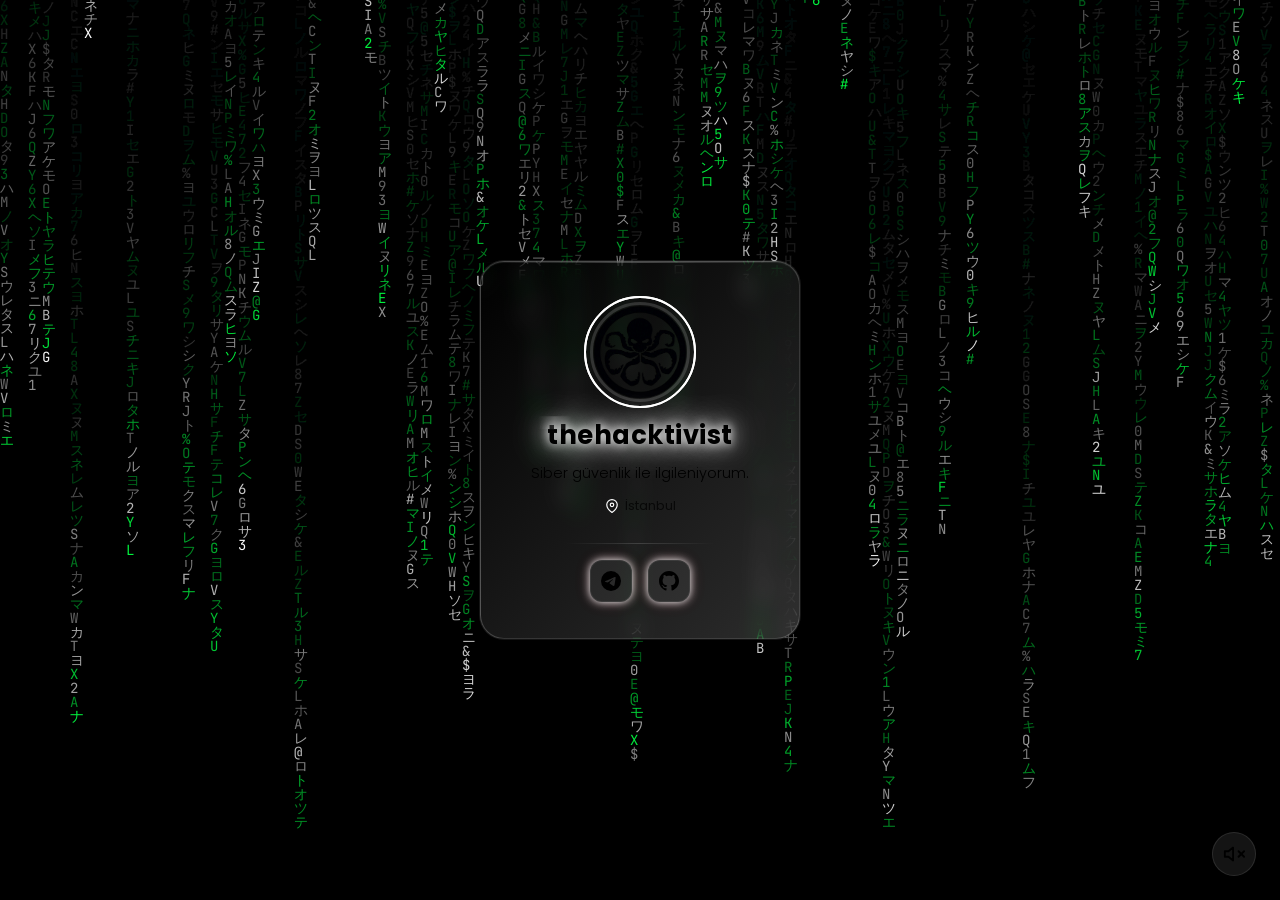
==== index.html @ 3b87faf5 "Add files via upload" ====
<!DOCTYPE html>
<html lang="tr">
<head>
    <meta charset="UTF-8">
    <meta name="viewport" content="width=device-width, initial-scale=1.0">
    <meta name="description" content="Kişisel Profil Sayfası">
    <meta name="theme-color" content="#0f0f0f">
    <title>Profil</title>

    <!-- Favicon -->
    <link rel="icon" href="assets/images/default-avatar.png" type="image/png">

    <!-- Google Fonts -->
    <link rel="preconnect" href="https://fonts.googleapis.com">
    <link rel="preconnect" href="https://fonts.gstatic.com" crossorigin>
    <link href="https://fonts.googleapis.com/css2?family=Poppins:wght@300;400;500;600;700;800&family=JetBrains+Mono:wght@400;500;700&display=swap" rel="stylesheet">

    <!-- CSS Dosyaları -->
    <link rel="stylesheet" href="css/main.css">
    <link rel="stylesheet" href="css/youtube-bg.css">
    <link rel="stylesheet" href="css/glassmorphism.css">
    <link rel="stylesheet" href="css/animations.css">
    <link rel="stylesheet" href="css/effects.css">
    <link rel="stylesheet" href="css/responsive.css">
</head>
<body>

<!-- ============================================= -->
<!--        KATMAN 1: YouTube Arka Plan Video       -->
<!-- ============================================= -->
<div id="youtube-bg" class="youtube-background">
    <div id="youtube-overlay" class="youtube-overlay"></div>
    <iframe
        id="youtube-player"
        class="youtube-iframe"
        src=""
        title="Background Video"
        frameborder="0"
        allow="accelerometer; autoplay; clipboard-write; encrypted-media; gyroscope; picture-in-picture"
        allowfullscreen
        loading="lazy"
    ></iframe>
</div>


    <!-- ============================================= -->
    <!--     KATMAN 2: Overlay Efektleri (Kar/Matrix)   -->
    <!-- ============================================= -->
    <canvas id="effects-canvas" class="effects-overlay"></canvas>


    <!-- ============================================= -->
    <!--       KATMAN 3: Ana Profil İçerik Alanı        -->
    <!-- ============================================= -->
    <main class="profile-wrapper">
        <div id="profile-card" class="profile-card glass">

            <!-- ===== Profil Fotoğrafı ===== -->
            <div class="avatar-container" id="avatar-container">
                <div class="avatar-ring" id="avatar-ring"></div>
                <div class="avatar-glow" id="avatar-glow"></div>
                <img
                    id="avatar"
                    class="avatar"
                    src="assets/images/default-avatar.png"
                    alt="Profil Fotoğrafı"
                    draggable="false"
                >
            </div>

            <!-- ===== Kullanıcı Adı ===== -->
            <div class="username-wrapper" id="username-wrapper">
                <h1 id="username" class="username">Yükleniyor...</h1>
            </div>

            <!-- ===== Biyografi / Açıklama ===== -->
            <p id="description" class="description"></p>

            <!-- ===== Konum ===== -->
            <div id="location-container" class="location-container hidden">
                <svg class="location-icon" xmlns="http://www.w3.org/2000/svg" width="14" height="14" viewBox="0 0 24 24" fill="none" stroke="currentColor" stroke-width="2" stroke-linecap="round" stroke-linejoin="round">
                    <path d="M21 10c0 7-9 13-9 13s-9-6-9-13a9 9 0 0 1 18 0z"/>
                    <circle cx="12" cy="10" r="3"/>
                </svg>
                <span id="location-text" class="location-text"></span>
            </div>

            <!-- ===== Ayırıcı Çizgi ===== -->
            <div class="divider" id="divider"></div>

            <!-- ===== Sosyal Medya İkonları ===== -->
            <div id="socials-container" class="socials-container">
                <!-- JS tarafından config.json'dan dinamik olarak doldurulacak -->

                <!--
                    Örnek yapı (renderer.js bu şekilde oluşturacak):

                    <a href="https://t.me/..." target="_blank" rel="noopener noreferrer"
                       class="social-link" aria-label="Telegram" data-platform="telegram">
                        <img src="assets/icons/telegram.svg" alt="Telegram" class="social-icon">
                    </a>
                -->
            </div>

        </div>
    </main>


    <!-- ============================================= -->
    <!--          KATMAN 4: Ses Kontrol Butonu           -->
    <!-- ============================================= -->
    <button id="sound-toggle" class="sound-toggle hidden" aria-label="Sesi Aç/Kapat">
        <!-- Ses Kapalı İkonu (varsayılan) -->
        <svg id="icon-muted" class="sound-icon" xmlns="http://www.w3.org/2000/svg" width="22" height="22" viewBox="0 0 24 24" fill="none" stroke="currentColor" stroke-width="2" stroke-linecap="round" stroke-linejoin="round">
            <polygon points="11 5 6 9 2 9 2 15 6 15 11 19 11 5"/>
            <line x1="23" y1="9" x2="17" y2="15"/>
            <line x1="17" y1="9" x2="23" y2="15"/>
        </svg>
        <!-- Ses Açık İkonu -->
        <svg id="icon-unmuted" class="sound-icon hidden" xmlns="http://www.w3.org/2000/svg" width="22" height="22" viewBox="0 0 24 24" fill="none" stroke="currentColor" stroke-width="2" stroke-linecap="round" stroke-linejoin="round">
            <polygon points="11 5 6 9 2 9 2 15 6 15 11 19 11 5"/>
            <path d="M19.07 4.93a10 10 0 0 1 0 14.14"/>
            <path d="M15.54 8.46a5 5 0 0 1 0 7.07"/>
        </svg>
    </button>


    <!-- ============================================= -->
    <!--          KATMAN 5: Yükleme Ekranı              -->
    <!-- ============================================= -->
    <div id="loader" class="loader-overlay">
        <div class="loader-spinner">
            <div class="spinner-ring"></div>
            <div class="spinner-ring"></div>
            <div class="spinner-ring"></div>
        </div>
    </div>


    <!-- ============================================= -->
    <!--               JavaScript Dosyaları             -->
    <!-- ============================================= -->
    <script src="js/config-loader.js"></script>
    <script src="js/youtube-bg.js"></script>
    <script src="js/effects.js"></script>
    <script src="js/glow.js"></script>
    <script src="js/renderer.js"></script>
    <script src="js/app.js"></script>

</body>
</html>
---- css/main.css ----
/* ============================================= */
/*            RESET & GENEL STILLER              */
/* ============================================= */

*,
*::before,
*::after {
    margin: 0;
    padding: 0;
    box-sizing: border-box;
}

html {
    scroll-behavior: smooth;
    -webkit-text-size-adjust: 100%;
    -webkit-font-smoothing: antialiased;
    -moz-osx-font-smoothing: grayscale;
}

body {
    font-family: 'Poppins', -apple-system, BlinkMacSystemFont, 'Segoe UI', Roboto, sans-serif;
    background-color: var(--bg-color, #0f0f0f);
    color: var(--text-color, #ffffff);
    min-height: 100vh;
    overflow: hidden;
    position: relative;
    display: flex;
    justify-content: center;
    align-items: center;
}

/* ============================================= */
/*              CSS DEĞİŞKENLERİ                 */
/* ============================================= */

:root {
    /* Varsayılan Renkler (config.json ile override edilir) */
    --bg-color: #0f0f0f;
    --text-color: #ffffff;
    --accent-color: #e94560;
    --icon-color: #ffffff;
    --primary-color: #1a1a2e;
    --secondary-color: #16213e;

    /* Profil Kutusu */
    --profile-opacity: 0.5;
    --profile-blur: 20px;

    /* Geçişler */
    --transition-fast: 0.2s ease;
    --transition-normal: 0.3s ease;
    --transition-slow: 0.5s ease;

    /* Gölgeler */
    --shadow-sm: 0 2px 8px rgba(0, 0, 0, 0.2);
    --shadow-md: 0 4px 16px rgba(0, 0, 0, 0.3);
    --shadow-lg: 0 8px 32px rgba(0, 0, 0, 0.4);
    --shadow-glow: 0 0 20px rgba(233, 69, 96, 0.3);
}

/* ============================================= */
/*              SEÇME & BAĞLANTI                 */
/* ============================================= */

::selection {
    background: var(--accent-color);
    color: #ffffff;
}

a {
    text-decoration: none;
    color: inherit;
    transition: var(--transition-normal);
}

img {
    max-width: 100%;
    height: auto;
    display: block;
    user-select: none;
    -webkit-user-drag: none;
}

button {
    border: none;
    outline: none;
    cursor: pointer;
    background: transparent;
    font-family: inherit;
}

/* ============================================= */
/*            PROFIL SARMALAYICI                  */
/* ============================================= */

.profile-wrapper {
    position: relative;
    z-index: 4;
    display: flex;
    justify-content: center;
    align-items: center;
    min-height: 100vh;
    width: 100%;
    padding: 24px;
}

/* ============================================= */
/*             AVATAR ALANI                      */
/* ============================================= */

.avatar-container {
    position: relative;
    display: flex;
    justify-content: center;
    align-items: center;
    margin-bottom: 16px;
}

.avatar {
    width: 100px;
    height: 100px;
    border-radius: 50%;
    object-fit: cover;
    border: 3px solid rgba(255, 255, 255, 0.15);
    position: relative;
    z-index: 2;
    transition: transform var(--transition-normal), box-shadow var(--transition-normal);
}

.avatar:hover {
    transform: scale(1.05);
}

.avatar-ring {
    position: absolute;
    top: 50%;
    left: 50%;
    transform: translate(-50%, -50%);
    width: 112px;
    height: 112px;
    border-radius: 50%;
    border: 2px solid var(--accent-color);
    opacity: 0;
    z-index: 1;
    pointer-events: none;
    transition: opacity var(--transition-normal);
}

.avatar-ring.active {
    opacity: 1;
}

.avatar-glow {
    position: absolute;
    top: 50%;
    left: 50%;
    transform: translate(-50%, -50%);
    width: 120px;
    height: 120px;
    border-radius: 50%;
    background: radial-gradient(circle, var(--accent-color) 0%, transparent 70%);
    opacity: 0;
    z-index: 0;
    pointer-events: none;
    filter: blur(15px);
    transition: opacity var(--transition-normal);
}

.avatar-glow.active {
    opacity: 0.4;
}

/* ============================================= */
/*            KULLANICI ADI                       */
/* ============================================= */

.username-wrapper {
    text-align: center;
    margin-bottom: 8px;
    min-height: 36px;
    display: flex;
    justify-content: center;
    align-items: center;
}

.username {
    font-size: 1.6rem;
    font-weight: 700;
    letter-spacing: 0.5px;
    color: var(--text-color);
    transition: text-shadow var(--transition-normal);
    line-height: 1.3;
    word-break: break-word;
}

.username.glow-active {
    text-shadow:
        0 0 10px var(--accent-color),
        0 0 20px var(--accent-color),
        0 0 40px var(--accent-color);
}

/* ============================================= */
/*             AÇIKLAMA / BİYOGRAFİ              */
/* ============================================= */

.description {
    text-align: center;
    font-size: 0.9rem;
    font-weight: 300;
    color: var(--text-color);
    opacity: 0.8;
    line-height: 1.6;
    margin-bottom: 12px;
    padding: 0 8px;
    word-break: break-word;
    white-space: pre-line;
}

/* ============================================= */
/*                   KONUM                       */
/* ============================================= */

.location-container {
    display: flex;
    justify-content: center;
    align-items: center;
    gap: 6px;
    margin-bottom: 16px;
    transition: opacity var(--transition-normal);
}

.location-container.hidden {
    display: none;
}

.location-icon {
    color: var(--accent-color);
    flex-shrink: 0;
}

.location-text {
    font-size: 0.8rem;
    font-weight: 400;
    color: var(--text-color);
    opacity: 0.7;
}

/* ============================================= */
/*              AYIRICI ÇİZGİ                    */
/* ============================================= */

.divider {
    width: 60%;
    height: 1px;
    background: linear-gradient(
        90deg,
        transparent 0%,
        rgba(255, 255, 255, 0.15) 50%,
        transparent 100%
    );
    margin: 12px auto;
}

/* ============================================= */
/*          SOSYAL MEDYA İKONLARI                */
/* ============================================= */

.socials-container {
    display: flex;
    justify-content: center;
    align-items: center;
    gap: 16px;
    flex-wrap: wrap;
    padding: 4px 0;
}

.social-link {
    display: flex;
    justify-content: center;
    align-items: center;
    width: 42px;
    height: 42px;
    border-radius: 12px;
    background: rgba(255, 255, 255, 0.06);
    border: 1px solid rgba(255, 255, 255, 0.08);
    transition:
        transform var(--transition-fast),
        background var(--transition-fast),
        box-shadow var(--transition-fast);
}

.social-link:hover {
    transform: translateY(-3px) scale(1.05);
    background: rgba(255, 255, 255, 0.12);
    box-shadow: var(--shadow-md);
}

.social-link.glow-active {
    box-shadow:
        0 0 8px var(--accent-color),
        0 0 16px rgba(233, 69, 96, 0.2);
}

.social-link.glow-active:hover {
    box-shadow:
        0 0 12px var(--accent-color),
        0 0 24px rgba(233, 69, 96, 0.3);
}

.social-icon {
    width: 20px;
    height: 20px;
    transition: filter var(--transition-fast);
}

.social-icon.monochrome {
    filter: brightness(0) invert(1);
}

/* ============================================= */
/*             SES KONTROL BUTONU                */
/* ============================================= */

.sound-toggle {
    position: fixed;
    bottom: 24px;
    right: 24px;
    z-index: 5;
    width: 44px;
    height: 44px;
    border-radius: 50%;
    background: rgba(255, 255, 255, 0.08);
    backdrop-filter: blur(10px);
    -webkit-backdrop-filter: blur(10px);
    border: 1px solid rgba(255, 255, 255, 0.1);
    display: flex;
    justify-content: center;
    align-items: center;
    color: var(--text-color);
    transition:
        background var(--transition-fast),
        transform var(--transition-fast);
}

.sound-toggle:hover {
    background: rgba(255, 255, 255, 0.15);
    transform: scale(1.1);
}

.sound-toggle.hidden {
    display: none;
}

.sound-icon {
    pointer-events: none;
}

.sound-icon.hidden {
    display: none;
}

/* ============================================= */
/*            YÜKLEME EKRANI (LOADER)            */
/* ============================================= */

.loader-overlay {
    position: fixed;
    top: 0;
    left: 0;
    width: 100%;
    height: 100%;
    z-index: 99;
    background: var(--bg-color, #0f0f0f);
    display: flex;
    justify-content: center;
    align-items: center;
    transition: opacity 0.6s ease, visibility 0.6s ease;
}

.loader-overlay.fade-out {
    opacity: 0;
    visibility: hidden;
    pointer-events: none;
}

.loader-spinner {
    position: relative;
    width: 50px;
    height: 50px;
}

.spinner-ring {
    position: absolute;
    top: 0;
    left: 0;
    width: 100%;
    height: 100%;
    border: 3px solid transparent;
    border-top-color: var(--accent-color);
    border-radius: 50%;
    animation: spin 1.2s linear infinite;
}

.spinner-ring:nth-child(2) {
    width: 75%;
    height: 75%;
    top: 12.5%;
    left: 12.5%;
    border-top-color: transparent;
    border-right-color: var(--accent-color);
    animation-duration: 0.9s;
    animation-direction: reverse;
    opacity: 0.7;
}

.spinner-ring:nth-child(3) {
    width: 50%;
    height: 50%;
    top: 25%;
    left: 25%;
    border-top-color: transparent;
    border-bottom-color: var(--accent-color);
    animation-duration: 0.7s;
    opacity: 0.4;
}

@keyframes spin {
    from { transform: rotate(0deg); }
    to { transform: rotate(360deg); }
}

/* ============================================= */
/*          YARDIMCI SINIFLAR (UTILITY)           */
/* ============================================= */

.hidden {
    display: none !important;
}

.sr-only {
    position: absolute;
    width: 1px;
    height: 1px;
    padding: 0;
    margin: -1px;
    overflow: hidden;
    clip: rect(0, 0, 0, 0);
    white-space: nowrap;
    border: 0;
}
---- css/youtube-bg.css ----
/* ============================================= */
/*       YOUTUBE TAM EKRAN ARKA PLAN              */
/*              (GÜNCELLENMİŞ)                    */
/* ============================================= */

.youtube-background {
    position: fixed;
    top: 0;
    left: 0;
    width: 100%;
    height: 100%;
    z-index: 1;
    overflow: hidden;
}

.youtube-iframe {
    position: absolute;
    top: 50%;
    left: 50%;
    transform: translate(-50%, -50%);

    /* Ekranı tamamen kapla (16:9 oran korunarak) */
    width: 100vw;
    height: 56.25vw;       /* 100 / 1.7778 */
    min-width: 177.78vh;   /* 100 * 1.7778 */
    min-height: 100vh;

    border: none;
    pointer-events: none;
}

.youtube-overlay {
    position: absolute;
    top: 0;
    left: 0;
    width: 100%;
    height: 100%;
    z-index: 2;
    background: rgba(0, 0, 0, 0.4);
    pointer-events: none;
}

/* Video yokken */
.youtube-background.no-video {
    background: var(--bg-color, #0f0f0f);
}

.youtube-background.no-video .youtube-iframe {
    display: none;
}

.youtube-background.no-video .youtube-overlay {
    background: transparent;
}
---- css/glassmorphism.css ----
/* ============================================= */
/*          GLASSMORPHISM PROFİL KARTI            */
/* ============================================= */

.profile-card.glass {
    position: relative;
    display: flex;
    flex-direction: column;
    align-items: center;
    padding: 40px 36px 32px;

    /*
     * Dinamik genişlik:
     * - İçeriğe göre esner
     * - min/max ile sınırlandırılır
     */
    width: auto;
    min-width: 320px;
    max-width: 460px;

    /* Cam efekti arka plan */
    background: linear-gradient(
        135deg,
        rgba(var(--primary-color-rgb, 26, 26, 46), var(--profile-opacity, 0.5)),
        rgba(var(--secondary-color-rgb, 22, 33, 62), var(--profile-opacity, 0.5))
    );

    /* Bulanıklık efekti */
    backdrop-filter: blur(var(--profile-blur, 20px));
    -webkit-backdrop-filter: blur(var(--profile-blur, 20px));

    /* Kenarlık */
    border: 1px solid rgba(255, 255, 255, 0.08);
    border-radius: 24px;

    /* Gölge */
    box-shadow:
        0 8px 32px rgba(0, 0, 0, 0.35),
        inset 0 1px 0 rgba(255, 255, 255, 0.05);

    /* Animasyonlu giriş */
    animation: cardFadeIn 0.8s ease-out forwards;
    opacity: 0;
    transform: translateY(20px);

    /* Geçişler */
    transition:
        background var(--transition-slow),
        backdrop-filter var(--transition-slow),
        box-shadow var(--transition-slow),
        border-color var(--transition-slow);
}

/* ============================================= */
/*      GRADYAN KAPALI İKEN DÜZ RENK MODU        */
/* ============================================= */

.profile-card.glass.no-gradient {
    background: rgba(var(--primary-color-rgb, 26, 26, 46), var(--profile-opacity, 0.5));
}

/* ============================================= */
/*      KUTU RENK DEĞİŞTİRME AKTİF İKEN         */
/* ============================================= */

.profile-card.glass.custom-colors {
    border-color: rgba(var(--accent-color-rgb, 233, 69, 96), 0.2);
    box-shadow:
        0 8px 32px rgba(0, 0, 0, 0.35),
        0 0 0 1px rgba(var(--accent-color-rgb, 233, 69, 96), 0.1),
        inset 0 1px 0 rgba(255, 255, 255, 0.05);
}

/* ============================================= */
/*          PARLAMA / HOVER EFEKTİ                */
/* ============================================= */

.profile-card.glass::before {
    content: '';
    position: absolute;
    top: 0;
    left: 0;
    right: 0;
    height: 1px;
    background: linear-gradient(
        90deg,
        transparent 0%,
        rgba(255, 255, 255, 0.1) 30%,
        rgba(255, 255, 255, 0.2) 50%,
        rgba(255, 255, 255, 0.1) 70%,
        transparent 100%
    );
    border-radius: 24px 24px 0 0;
    pointer-events: none;
}

/* ============================================= */
/*             GİRİŞ ANİMASYONU                  */
/* ============================================= */

@keyframes cardFadeIn {
    0% {
        opacity: 0;
        transform: translateY(30px) scale(0.97);
    }
    100% {
        opacity: 1;
        transform: translateY(0) scale(1);
    }
}

/* ============================================= */
/*    İÇ ELEMANLAR İÇİN KASKAD GECİKMELER        */
/* ============================================= */

.profile-card.glass .avatar-container {
    animation: elementSlideUp 0.6s ease-out 0.2s both;
}

.profile-card.glass .username-wrapper {
    animation: elementSlideUp 0.6s ease-out 0.35s both;
}

.profile-card.glass .description {
    animation: elementSlideUp 0.6s ease-out 0.45s both;
}

.profile-card.glass .location-container {
    animation: elementSlideUp 0.6s ease-out 0.5s both;
}

.profile-card.glass .divider {
    animation: elementSlideUp 0.6s ease-out 0.55s both;
}

.profile-card.glass .socials-container {
    animation: elementSlideUp 0.6s ease-out 0.6s both;
}

@keyframes elementSlideUp {
    0% {
        opacity: 0;
        transform: translateY(15px);
    }
    100% {
        opacity: 1;
        transform: translateY(0);
    }
}
---- css/animations.css ----
/* ============================================= */
/*         TYPING (YAZIM) EFEKTİ                  */
/* ============================================= */

.username.effect-typing {
    display: inline-block;
    overflow: hidden;
    white-space: nowrap;
    border-right: 2px solid var(--accent-color);
    animation:
        typing 2.5s steps(30, end) forwards,
        blink-caret 0.75s step-end infinite;
    width: 0;
}

@keyframes typing {
    0% { width: 0; }
    100% { width: 100%; }
}

@keyframes blink-caret {
    0%, 100% { border-color: transparent; }
    50% { border-color: var(--accent-color); }
}

/* ============================================= */
/*            GLITCH EFEKTİ                       */
/* ============================================= */

.username.effect-glitch {
    position: relative;
    animation: glitch-skew 4s infinite linear alternate-reverse;
}

.username.effect-glitch::before,
.username.effect-glitch::after {
    content: attr(data-text);
    position: absolute;
    top: 0;
    left: 0;
    width: 100%;
    height: 100%;
}

.username.effect-glitch::before {
    color: #ff00ff;
    animation: glitch-effect 3s infinite linear alternate-reverse;
    clip-path: polygon(0 0, 100% 0, 100% 35%, 0 35%);
    transform: translate(-2px, -1px);
    opacity: 0.7;
}

.username.effect-glitch::after {
    color: #00ffff;
    animation: glitch-effect 2s infinite linear alternate-reverse;
    clip-path: polygon(0 65%, 100% 65%, 100% 100%, 0 100%);
    transform: translate(2px, 1px);
    opacity: 0.7;
}

@keyframes glitch-effect {
    0% { transform: translate(0); }
    20% { transform: translate(-3px, 2px); }
    40% { transform: translate(-2px, -1px); }
    60% { transform: translate(3px, 1px); }
    80% { transform: translate(1px, -2px); }
    100% { transform: translate(0); }
}

@keyframes glitch-skew {
    0% { transform: skew(0deg); }
    2% { transform: skew(1deg); }
    4% { transform: skew(0deg); }
    48% { transform: skew(0deg); }
    50% { transform: skew(-1deg); }
    52% { transform: skew(0deg); }
    100% { transform: skew(0deg); }
}

/* ============================================= */
/*             DALGA (WAVE) EFEKTİ                */
/* ============================================= */

.username.effect-wave span {
    display: inline-block;
    animation: wave 1.5s ease-in-out infinite;
    animation-delay: calc(0.08s * var(--char-index));
}

@keyframes wave {
    0%, 100% {
        transform: translateY(0);
    }
    50% {
        transform: translateY(-8px);
    }
}

/* ============================================= */
/*        KULLANICI ADI GLOW / IŞILTI             */
/*         (TAMAMEN YENİDEN TASARLANDI)           */
/* ============================================= */

/* --- Temel Parıltı Animasyonu --- */
.username.glow-active {
    position: relative;
    animation: glowPulse 3s ease-in-out infinite;
}

@keyframes glowPulse {
    0%, 100% {
        text-shadow:
            0 0 4px rgba(255, 255, 255, 0.4),
            0 0 11px var(--accent-color),
            0 0 22px var(--accent-color),
            0 0 40px var(--accent-color);
        filter: brightness(1);
    }
    50% {
        text-shadow:
            0 0 6px rgba(255, 255, 255, 0.6),
            0 0 16px var(--accent-color),
            0 0 35px var(--accent-color),
            0 0 60px var(--accent-color),
            0 0 80px var(--accent-color);
        filter: brightness(1.15);
    }
}

/* --- Altında Yansıma Efekti --- */
.username.glow-active::after {
    content: attr(data-text);
    position: absolute;
    top: 100%;
    left: 0;
    width: 100%;
    text-align: center;
    color: var(--accent-color);
    opacity: 0.12;
    transform: scaleY(-0.4) translateY(-4px);
    filter: blur(4px);
    pointer-events: none;
    mask-image: linear-gradient(to bottom, rgba(0,0,0,0.5), transparent);
    -webkit-mask-image: linear-gradient(to bottom, rgba(0,0,0,0.5), transparent);
}

/* --- Işık Geçişi Şeridi (Shimmer) --- */
.username.glow-active::before {
    content: '';
    position: absolute;
    top: -2px;
    left: -10%;
    width: 30%;
    height: calc(100% + 4px);
    background: linear-gradient(
        90deg,
        transparent 0%,
        rgba(255, 255, 255, 0) 20%,
        rgba(255, 255, 255, 0.25) 50%,
        rgba(255, 255, 255, 0) 80%,
        transparent 100%
    );
    animation: shimmerSlide 4s ease-in-out infinite;
    pointer-events: none;
    z-index: 1;
}

@keyframes shimmerSlide {
    0% {
        left: -30%;
        opacity: 0;
    }
    10% {
        opacity: 1;
    }
    90% {
        opacity: 1;
    }
    100% {
        left: 110%;
        opacity: 0;
    }
}

/* ============================================= */
/*        AVATAR EFEKTLERI                        */
/* ============================================= */

/* Glow Efekti */
.avatar-container.effect-glow .avatar {
    box-shadow:
        0 0 15px var(--accent-color),
        0 0 30px rgba(233, 69, 96, 0.3),
        0 0 60px rgba(233, 69, 96, 0.1);
    animation: avatarGlow 3s ease-in-out infinite alternate;
}

@keyframes avatarGlow {
    0% {
        box-shadow:
            0 0 10px var(--accent-color),
            0 0 20px rgba(233, 69, 96, 0.2);
    }
    100% {
        box-shadow:
            0 0 20px var(--accent-color),
            0 0 40px rgba(233, 69, 96, 0.4),
            0 0 60px rgba(233, 69, 96, 0.15);
    }
}

/* Ring Pulse (Halka Puls) Efekti */
.avatar-container.effect-ring-pulse .avatar-ring {
    opacity: 1;
    animation: ringPulse 2s ease-in-out infinite;
}

@keyframes ringPulse {
    0% {
        transform: translate(-50%, -50%) scale(1);
        opacity: 1;
        border-color: var(--accent-color);
    }
    100% {
        transform: translate(-50%, -50%) scale(1.4);
        opacity: 0;
        border-color: var(--accent-color);
    }
}

.avatar-container.effect-ring-pulse .avatar-ring::after {
    content: '';
    position: absolute;
    top: -2px;
    left: -2px;
    right: -2px;
    bottom: -2px;
    border-radius: 50%;
    border: 2px solid var(--accent-color);
    animation: ringPulse 2s ease-in-out infinite 0.5s;
}

/* Rotate (Döndürme) Efekti */
.avatar-container.effect-rotate .avatar {
    animation: avatarRotate 8s linear infinite;
    border: 3px solid var(--accent-color);
}

@keyframes avatarRotate {
    0% {
        border-color: var(--accent-color);
        transform: rotate(0deg);
    }
    25% {
        border-color: #00ffff;
    }
    50% {
        border-color: #ff00ff;
        transform: rotate(180deg);
    }
    75% {
        border-color: #ffff00;
    }
    100% {
        border-color: var(--accent-color);
        transform: rotate(360deg);
    }
}

/* ============================================= */
/*       SOSYAL İKON HOVER ANİMASYONU             */
/* ============================================= */

.social-link {
    transition:
        transform 0.25s cubic-bezier(0.34, 1.56, 0.64, 1),
        background 0.2s ease,
        box-shadow 0.2s ease;
}

.social-link:active {
    transform: translateY(-1px) scale(0.95);
}

/* ============================================= */
/*       SOSYAL İKON GLOW (İYİLEŞTİRİLMİŞ)       */
/* ============================================= */

.social-link.glow-active {
    animation: socialGlowPulse 3s ease-in-out infinite;
}

@keyframes socialGlowPulse {
    0%, 100% {
        box-shadow:
            0 0 6px rgba(233, 69, 96, 0.3),
            0 0 12px rgba(233, 69, 96, 0.1);
    }
    50% {
        box-shadow:
            0 0 10px rgba(233, 69, 96, 0.5),
            0 0 20px rgba(233, 69, 96, 0.2),
            0 0 30px rgba(233, 69, 96, 0.1);
    }
}

.social-link.glow-active:hover {
    box-shadow:
        0 0 14px var(--accent-color),
        0 0 28px rgba(233, 69, 96, 0.3);
}

/* ============================================= */
/*          GENEL ANİMASYONLAR                    */
/* ============================================= */

@keyframes fadeIn {
    from { opacity: 0; }
    to { opacity: 1; }
}

@keyframes fadeInUp {
    from {
        opacity: 0;
        transform: translateY(20px);
    }
    to {
        opacity: 1;
        transform: translateY(0);
    }
}

@keyframes scaleIn {
    from {
        opacity: 0;
        transform: scale(0.8);
    }
    to {
        opacity: 1;
        transform: scale(1);
    }
}

@keyframes pulse {
    0%, 100% { opacity: 1; }
    50% { opacity: 0.5; }
}

@keyframes float {
    0%, 100% { transform: translateY(0); }
    50% { transform: translateY(-6px); }
}
---- css/effects.css ----
/* ============================================= */
/*       OVERLAY EFEKT KATMANI (CANVAS)           */
/*              (GÜNCELLENMİŞ)                    */
/* ============================================= */

.effects-overlay {
    position: fixed;
    top: 0;
    left: 0;
    width: 100vw;
    height: 100vh;
    z-index: 3;
    pointer-events: none;
    opacity: 0;
    transition: opacity 0.8s ease;
}

.effects-overlay.active {
    opacity: 1;
}

/* ============================================= */
/*     CSS FALLBACK: KAR TANELERİ                 */
/*  (Canvas desteklenmezse CSS ile basit versiyon) */
/* ============================================= */

.snow-fallback {
    position: fixed;
    top: 0;
    left: 0;
    width: 100%;
    height: 100%;
    z-index: 3;
    pointer-events: none;
    overflow: hidden;
}

.snowflake {
    position: absolute;
    top: -10px;
    color: #ffffff;
    font-size: 1rem;
    opacity: 0.7;
    animation: snowfall linear infinite;
    user-select: none;
    pointer-events: none;
}

.snowflake:nth-child(1) { left: 5%; animation-duration: 8s; animation-delay: 0s; font-size: 0.6rem; opacity: 0.4; }
.snowflake:nth-child(2) { left: 15%; animation-duration: 12s; animation-delay: 1s; font-size: 0.8rem; opacity: 0.6; }
.snowflake:nth-child(3) { left: 25%; animation-duration: 9s; animation-delay: 2s; font-size: 1rem; opacity: 0.5; }
.snowflake:nth-child(4) { left: 35%; animation-duration: 11s; animation-delay: 0.5s; font-size: 0.7rem; opacity: 0.7; }
.snowflake:nth-child(5) { left: 45%; animation-duration: 10s; animation-delay: 3s; font-size: 0.9rem; opacity: 0.3; }
.snowflake:nth-child(6) { left: 55%; animation-duration: 7s; animation-delay: 1.5s; font-size: 0.5rem; opacity: 0.5; }
.snowflake:nth-child(7) { left: 65%; animation-duration: 13s; animation-delay: 2.5s; font-size: 1.1rem; opacity: 0.6; }
.snowflake:nth-child(8) { left: 75%; animation-duration: 8s; animation-delay: 4s; font-size: 0.8rem; opacity: 0.4; }
.snowflake:nth-child(9) { left: 85%; animation-duration: 10s; animation-delay: 0.8s; font-size: 0.6rem; opacity: 0.7; }
.snowflake:nth-child(10) { left: 95%; animation-duration: 9s; animation-delay: 3.5s; font-size: 1rem; opacity: 0.5; }

@keyframes snowfall {
    0% {
        transform: translateY(-10vh) rotate(0deg) translateX(0);
        opacity: 0;
    }
    10% {
        opacity: 1;
    }
    90% {
        opacity: 1;
    }
    100% {
        transform: translateY(110vh) rotate(360deg) translateX(30px);
        opacity: 0;
    }
}

/* ============================================= */
/*     CSS FALLBACK: MATRIX EFEKTİ                */
/* ============================================= */

.matrix-fallback {
    position: fixed;
    top: 0;
    left: 0;
    width: 100%;
    height: 100%;
    z-index: 3;
    pointer-events: none;
    overflow: hidden;
    opacity: 0.15;
}

.matrix-column {
    position: absolute;
    top: -100%;
    color: #00ff41;
    font-family: 'JetBrains Mono', 'Courier New', monospace;
    font-size: 14px;
    line-height: 1.2;
    writing-mode: vertical-rl;
    text-orientation: upright;
    animation: matrixRain linear infinite;
    opacity: 0.8;
    user-select: none;
    pointer-events: none;
}

.matrix-column:nth-child(1) { left: 3%; animation-duration: 6s; animation-delay: 0s; }
.matrix-column:nth-child(2) { left: 10%; animation-duration: 8s; animation-delay: 1s; }
.matrix-column:nth-child(3) { left: 18%; animation-duration: 5s; animation-delay: 2s; }
.matrix-column:nth-child(4) { left: 26%; animation-duration: 7s; animation-delay: 0.5s; }
.matrix-column:nth-child(5) { left: 34%; animation-duration: 9s; animation-delay: 3s; }
.matrix-column:nth-child(6) { left: 42%; animation-duration: 6s; animation-delay: 1.5s; }
.matrix-column:nth-child(7) { left: 50%; animation-duration: 8s; animation-delay: 2.5s; }
.matrix-column:nth-child(8) { left: 58%; animation-duration: 5s; animation-delay: 4s; }
.matrix-column:nth-child(9) { left: 66%; animation-duration: 7s; animation-delay: 0.8s; }
.matrix-column:nth-child(10) { left: 74%; animation-duration: 9s; animation-delay: 3.5s; }
.matrix-column:nth-child(11) { left: 82%; animation-duration: 6s; animation-delay: 1.2s; }
.matrix-column:nth-child(12) { left: 90%; animation-duration: 8s; animation-delay: 2.8s; }

@keyframes matrixRain {
    0% {
        transform: translateY(-100%);
        opacity: 0;
    }
    5% {
        opacity: 1;
    }
    95% {
        opacity: 0.6;
    }
    100% {
        transform: translateY(120vh);
        opacity: 0;
    }
}
---- css/responsive.css ----
/* ============================================= */
/*          TABLET (max-width: 768px)             */
/* ============================================= */

@media screen and (max-width: 768px) {

    body {
        overflow-y: auto;
        overflow-x: hidden;
    }

    .profile-wrapper {
        padding: 20px 16px;
        min-height: 100vh;
        min-height: 100dvh; /* Dynamic viewport height (mobil adres çubuğu) */
    }

    .profile-card.glass {
        min-width: 280px;
        max-width: 400px;
        padding: 32px 28px 28px;
        border-radius: 20px;
    }

    .avatar {
        width: 88px;
        height: 88px;
    }

    .avatar-ring {
        width: 100px;
        height: 100px;
    }

    .avatar-glow {
        width: 108px;
        height: 108px;
    }

    .username {
        font-size: 1.4rem;
    }

    .description {
        font-size: 0.85rem;
    }

    .socials-container {
        gap: 12px;
    }

    .social-link {
        width: 38px;
        height: 38px;
        border-radius: 10px;
    }

    .social-icon {
        width: 18px;
        height: 18px;
    }

    .sound-toggle {
        bottom: 16px;
        right: 16px;
        width: 40px;
        height: 40px;
    }
}

/* ============================================= */
/*          MOBİL (max-width: 480px)              */
/* ============================================= */

@media screen and (max-width: 480px) {

    .profile-wrapper {
        padding: 16px 12px;
    }

    .profile-card.glass {
        min-width: 260px;
        max-width: 100%;
        width: calc(100% - 24px);
        padding: 28px 20px 24px;
        border-radius: 18px;
    }

    .avatar {
        width: 80px;
        height: 80px;
    }

    .avatar-ring {
        width: 92px;
        height: 92px;
    }

    .avatar-glow {
        width: 100px;
        height: 100px;
    }

    .username {
        font-size: 1.25rem;
    }

    .description {
        font-size: 0.8rem;
        padding: 0 4px;
    }

    .location-text {
        font-size: 0.75rem;
    }

    .socials-container {
        gap: 10px;
    }

    .social-link {
        width: 36px;
        height: 36px;
        border-radius: 8px;
    }

    .social-icon {
        width: 16px;
        height: 16px;
    }

    .divider {
        width: 80%;
    }
}

/* ============================================= */
/*      ÇOK KÜÇÜK EKRANLAR (max-width: 360px)    */
/* ============================================= */

@media screen and (max-width: 360px) {

    .profile-card.glass {
        padding: 24px 16px 20px;
        border-radius: 16px;
    }

    .avatar {
        width: 72px;
        height: 72px;
    }

    .username {
        font-size: 1.1rem;
    }

    .description {
        font-size: 0.78rem;
    }

    .social-link {
        width: 34px;
        height: 34px;
    }
}

/* ============================================= */
/*         LANDSCAPE (YATAY YÖNELIM)              */
/* ============================================= */

@media screen and (max-height: 500px) and (orientation: landscape) {

    body {
        overflow-y: auto;
    }

    .profile-wrapper {
        min-height: auto;
        padding: 16px;
        align-items: flex-start;
    }

    .profile-card.glass {
        padding: 24px 28px 20px;
        margin: 16px auto;
    }

    .avatar {
        width: 72px;
        height: 72px;
    }

    .avatar-container {
        margin-bottom: 10px;
    }

    .username {
        font-size: 1.2rem;
    }

    .description {
        margin-bottom: 8px;
        font-size: 0.82rem;
    }

    .location-container {
        margin-bottom: 10px;
    }

    .divider {
        margin: 8px auto;
    }
}

/* ============================================= */
/*         YÜKSEK ÇÖZÜNÜRLÜK (4K vb.)            */
/* ============================================= */

@media screen and (min-width: 2560px) {

    .profile-card.glass {
        max-width: 540px;
        padding: 48px 44px 40px;
    }

    .avatar {
        width: 120px;
        height: 120px;
    }

    .username {
        font-size: 2rem;
    }

    .description {
        font-size: 1.05rem;
    }

    .social-link {
        width: 48px;
        height: 48px;
    }

    .social-icon {
        width: 24px;
        height: 24px;
    }
}

/* ============================================= */
/*       AZALTILMIŞ HAREKETLİLİK TERCİHİ          */
/*   (Kullanıcı animasyonları kapatmışsa)          */
/* ============================================= */

@media (prefers-reduced-motion: reduce) {

    *,
    *::before,
    *::after {
        animation-duration: 0.01ms !important;
        animation-iteration-count: 1 !important;
        transition-duration: 0.01ms !important;
    }

    .profile-card.glass {
        opacity: 1;
        transform: none;
    }

    .snowflake,
    .matrix-column {
        animation: none !important;
        display: none;
    }

    .effects-overlay {
        display: none;
    }
}
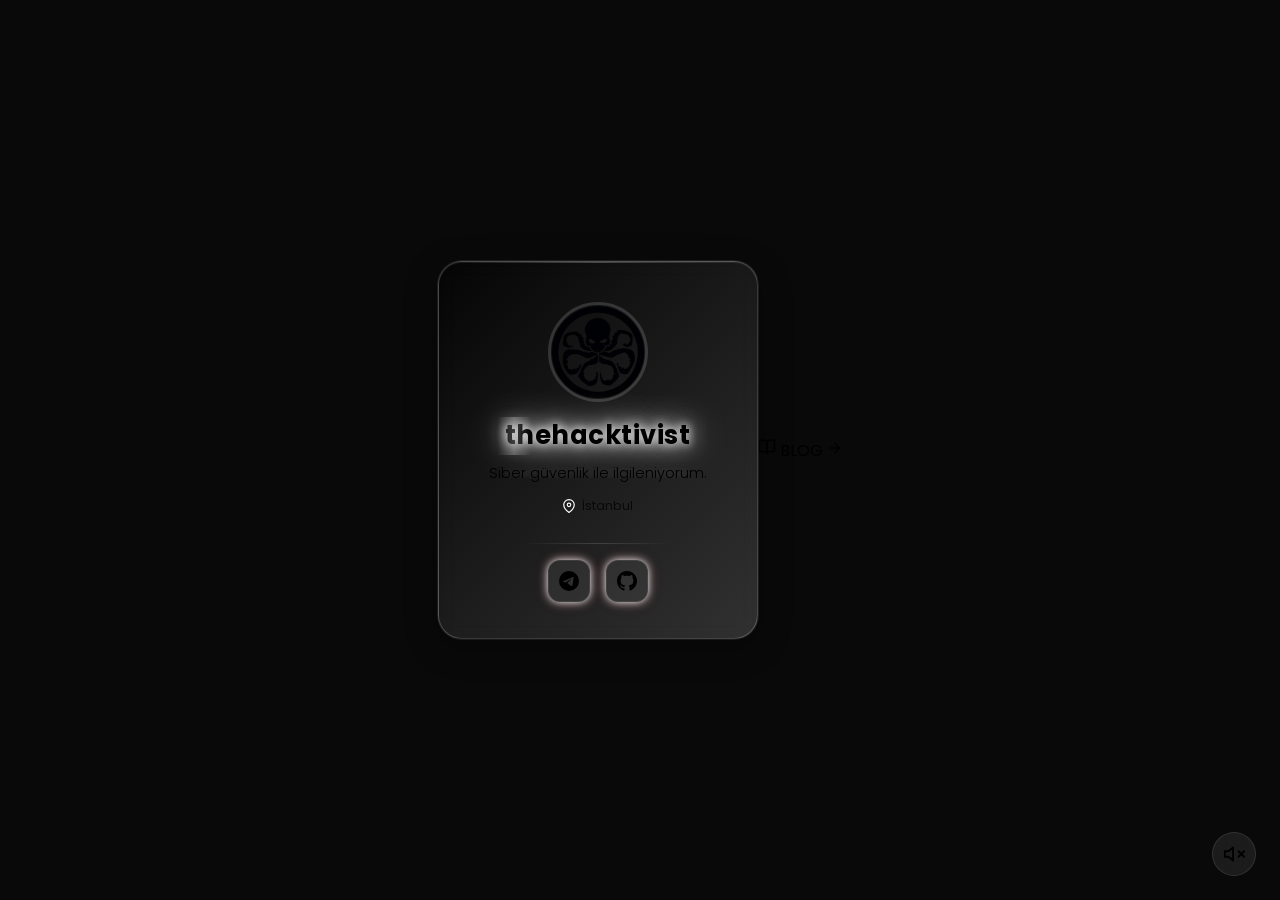
==== commit 46fab659: "Add blog button below profile card" ====
--- a/index.html
+++ b/index.html
@@ -1,4 +1,3 @@
-
 <!DOCTYPE html>
 <html lang="tr">
 <head>
@@ -92,18 +91,25 @@
             <!-- ===== Sosyal Medya İkonları ===== -->
             <div id="socials-container" class="socials-container">
                 <!-- JS tarafından config.json'dan dinamik olarak doldurulacak -->
-
-                <!--
-                    Örnek yapı (renderer.js bu şekilde oluşturacak):
-
-                    <a href="https://t.me/..." target="_blank" rel="noopener noreferrer"
-                       class="social-link" aria-label="Telegram" data-platform="telegram">
-                        <img src="assets/icons/telegram.svg" alt="Telegram" class="social-icon">
-                    </a>
-                -->
             </div>
 
         </div>
+
+        <!-- ============================================= -->
+        <!--        🆕 BLOG BUTONU (Profil Kartı Altı)      -->
+        <!-- ============================================= -->
+        <a href="blog.html" id="blog-button" class="blog-button glass" aria-label="Blog Sayfası">
+            <svg class="blog-button-icon" xmlns="http://www.w3.org/2000/svg" width="18" height="18" viewBox="0 0 24 24" fill="none" stroke="currentColor" stroke-width="2" stroke-linecap="round" stroke-linejoin="round">
+                <path d="M2 3h6a4 4 0 0 1 4 4v14a3 3 0 0 0-3-3H2z"/>
+                <path d="M22 3h-6a4 4 0 0 0-4 4v14a3 3 0 0 1 3-3h7z"/>
+            </svg>
+            <span class="blog-button-text">BLOG</span>
+            <svg class="blog-button-arrow" xmlns="http://www.w3.org/2000/svg" width="16" height="16" viewBox="0 0 24 24" fill="none" stroke="currentColor" stroke-width="2" stroke-linecap="round" stroke-linejoin="round">
+                <line x1="5" y1="12" x2="19" y2="12"/>
+                <polyline points="12 5 19 12 12 19"/>
+            </svg>
+        </a>
+
     </main>
 
 
@@ -149,4 +155,4 @@
     <script src="js/app.js"></script>
 
 </body>
-</html>+</html>
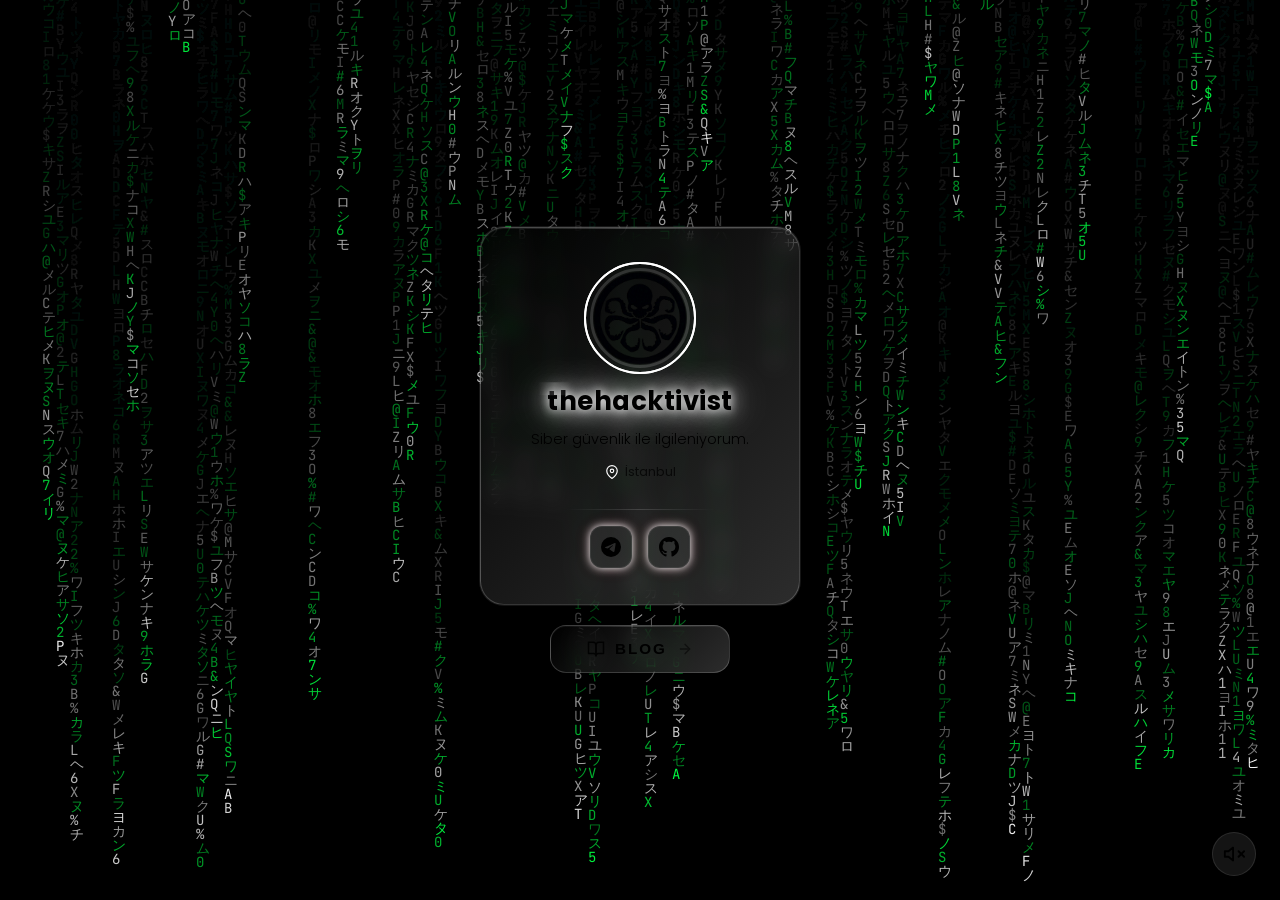
==== commit e6e65280: "Add files via upload" ====
--- a/index.html
+++ b/index.html
@@ -155,4 +155,4 @@
     <script src="js/app.js"></script>
 
 </body>
-</html>
+</html>
--- a/css/main.css
+++ b/css/main.css
@@ -97,6 +97,7 @@
     position: relative;
     z-index: 4;
     display: flex;
+    flex-direction: column;
     justify-content: center;
     align-items: center;
     min-height: 100vh;
@@ -319,6 +320,97 @@
 }
 
 /* ============================================= */
+/*         🆕 BLOG BUTONU (Profil Kartı Altı)    */
+/* ============================================= */
+
+.blog-button {
+    display: inline-flex;
+    justify-content: center;
+    align-items: center;
+    gap: 10px;
+    margin-top: 20px;
+    padding: 14px 36px;
+    border-radius: 16px;
+    border: 1px solid rgba(255, 255, 255, 0.12);
+    color: var(--text-color);
+    font-family: 'Poppins', sans-serif;
+    font-size: 0.95rem;
+    font-weight: 600;
+    letter-spacing: 2px;
+    text-transform: uppercase;
+    cursor: pointer;
+    user-select: none;
+    position: relative;
+    overflow: hidden;
+    transition:
+        transform var(--transition-normal),
+        box-shadow var(--transition-normal),
+        border-color var(--transition-normal),
+        background var(--transition-normal);
+}
+
+.blog-button::before {
+    content: '';
+    position: absolute;
+    top: 0;
+    left: -100%;
+    width: 100%;
+    height: 100%;
+    background: linear-gradient(
+        90deg,
+        transparent 0%,
+        rgba(255, 255, 255, 0.06) 50%,
+        transparent 100%
+    );
+    transition: left 0.5s ease;
+    pointer-events: none;
+}
+
+.blog-button:hover::before {
+    left: 100%;
+}
+
+.blog-button:hover {
+    transform: scale(1.05);
+    border-color: rgba(255, 255, 255, 0.25);
+    box-shadow:
+        0 0 12px rgba(255, 255, 255, 0.15),
+        0 0 28px rgba(255, 255, 255, 0.08),
+        0 0 50px rgba(255, 255, 255, 0.04);
+}
+
+.blog-button:active {
+    transform: scale(0.98);
+}
+
+.blog-button-icon {
+    flex-shrink: 0;
+    opacity: 0.85;
+    transition: opacity var(--transition-fast);
+}
+
+.blog-button:hover .blog-button-icon {
+    opacity: 1;
+}
+
+.blog-button-text {
+    line-height: 1;
+}
+
+.blog-button-arrow {
+    flex-shrink: 0;
+    opacity: 0.5;
+    transition:
+        transform var(--transition-normal),
+        opacity var(--transition-normal);
+}
+
+.blog-button:hover .blog-button-arrow {
+    transform: translateX(4px);
+    opacity: 1;
+}
+
+/* ============================================= */
 /*             SES KONTROL BUTONU                */
 /* ============================================= */
 
--- a/css/glassmorphism.css
+++ b/css/glassmorphism.css
@@ -146,4 +146,76 @@
         opacity: 1;
         transform: translateY(0);
     }
+}
+
+/* ============================================= */
+/*    🆕 BLOG BUTONU GLASSMORPHISM UYUMU          */
+/* ============================================= */
+
+.blog-button.glass {
+    /* Profil kartıyla aynı cam efekti arka plan */
+    background: linear-gradient(
+        135deg,
+        rgba(var(--primary-color-rgb, 26, 26, 46), var(--profile-opacity, 0.5)),
+        rgba(var(--secondary-color-rgb, 22, 33, 62), var(--profile-opacity, 0.5))
+    );
+
+    /* Bulanıklık efekti */
+    backdrop-filter: blur(var(--profile-blur, 20px));
+    -webkit-backdrop-filter: blur(var(--profile-blur, 20px));
+
+    /* Gölge — profil kartıyla tutarlı */
+    box-shadow:
+        0 4px 20px rgba(0, 0, 0, 0.3),
+        inset 0 1px 0 rgba(255, 255, 255, 0.05);
+
+    /* Animasyonlu giriş — profil kartından sonra belirsin */
+    animation: blogButtonFadeIn 0.6s ease-out 0.75s both;
+}
+
+/* Gradyan kapalıyken düz renk modu */
+.blog-button.glass.no-gradient {
+    background: rgba(var(--primary-color-rgb, 26, 26, 46), var(--profile-opacity, 0.5));
+}
+
+/* Hover'da beyaz glow (mevcut main.css kurallarıyla birleşir) */
+.blog-button.glass:hover {
+    box-shadow:
+        0 0 12px rgba(255, 255, 255, 0.15),
+        0 0 28px rgba(255, 255, 255, 0.08),
+        0 0 50px rgba(255, 255, 255, 0.04),
+        inset 0 1px 0 rgba(255, 255, 255, 0.08);
+}
+
+/* Üst kenar ışık çizgisi — profil kartıyla aynı detay */
+.blog-button.glass::after {
+    content: '';
+    position: absolute;
+    top: 0;
+    left: 10%;
+    right: 10%;
+    height: 1px;
+    background: linear-gradient(
+        90deg,
+        transparent 0%,
+        rgba(255, 255, 255, 0.12) 50%,
+        transparent 100%
+    );
+    border-radius: 16px 16px 0 0;
+    pointer-events: none;
+}
+
+/* ============================================= */
+/*       🆕 BLOG BUTONU GİRİŞ ANİMASYONU         */
+/* ============================================= */
+
+@keyframes blogButtonFadeIn {
+    0% {
+        opacity: 0;
+        transform: translateY(15px) scale(0.95);
+    }
+    100% {
+        opacity: 1;
+        transform: translateY(0) scale(1);
+    }
 }
--- a/css/animations.css
+++ b/css/animations.css
@@ -349,4 +349,60 @@
 @keyframes float {
     0%, 100% { transform: translateY(0); }
     50% { transform: translateY(-6px); }
+}
+/* ============================================= */
+/*    🆕 BLOG BUTONU ANİMASYONLARI               */
+/* ============================================= */
+
+/* --- Beyaz Glow Pulse (Hover olmadan sürekli hafif nefes) --- */
+.blog-button.glow-active {
+    animation: blogGlowPulse 3s ease-in-out infinite;
+}
+
+@keyframes blogGlowPulse {
+    0%, 100% {
+        box-shadow:
+            0 0 8px rgba(255, 255, 255, 0.08),
+            0 0 16px rgba(255, 255, 255, 0.04);
+    }
+    50% {
+        box-shadow:
+            0 0 14px rgba(255, 255, 255, 0.15),
+            0 0 28px rgba(255, 255, 255, 0.06),
+            0 0 44px rgba(255, 255, 255, 0.03);
+    }
+}
+
+/* --- Hover'da beyaz glow patlama efekti --- */
+.blog-button:hover {
+    animation: blogGlowBurst 0.4s ease-out forwards;
+}
+
+@keyframes blogGlowBurst {
+    0% {
+        box-shadow:
+            0 0 8px rgba(255, 255, 255, 0.08),
+            0 0 16px rgba(255, 255, 255, 0.04);
+    }
+    100% {
+        box-shadow:
+            0 0 12px rgba(255, 255, 255, 0.2),
+            0 0 30px rgba(255, 255, 255, 0.1),
+            0 0 55px rgba(255, 255, 255, 0.05),
+            0 0 80px rgba(255, 255, 255, 0.02);
+    }
+}
+
+/* --- Ok ikonu hover kayma animasyonu --- */
+.blog-button:hover .blog-button-arrow {
+    animation: arrowSlide 0.6s ease-in-out infinite alternate;
+}
+
+@keyframes arrowSlide {
+    0% {
+        transform: translateX(2px);
+    }
+    100% {
+        transform: translateX(6px);
+    }
 }
--- a/css/responsive.css
+++ b/css/responsive.css
@@ -276,4 +276,107 @@
     .effects-overlay {
         display: none;
     }
+}
+/* ============================================= */
+/*    🆕 BLOG BUTONU RESPONSİVE KURALLARI        */
+/* ============================================= */
+
+/* --- Tablet (max-width: 768px) --- */
+@media screen and (max-width: 768px) {
+
+    .blog-button {
+        padding: 12px 28px;
+        font-size: 0.88rem;
+        letter-spacing: 1.5px;
+        border-radius: 14px;
+        margin-top: 16px;
+    }
+
+    .blog-button-icon {
+        width: 16px;
+        height: 16px;
+    }
+
+    .blog-button-arrow {
+        width: 14px;
+        height: 14px;
+    }
+}
+
+/* --- Mobil (max-width: 480px) --- */
+@media screen and (max-width: 480px) {
+
+    .blog-button {
+        padding: 11px 24px;
+        font-size: 0.82rem;
+        letter-spacing: 1.2px;
+        border-radius: 12px;
+        margin-top: 14px;
+        gap: 8px;
+    }
+
+    .blog-button-icon {
+        width: 15px;
+        height: 15px;
+    }
+
+    .blog-button-arrow {
+        width: 13px;
+        height: 13px;
+    }
+}
+
+/* --- Çok küçük ekranlar (max-width: 360px) --- */
+@media screen and (max-width: 360px) {
+
+    .blog-button {
+        padding: 10px 20px;
+        font-size: 0.78rem;
+        border-radius: 10px;
+        margin-top: 12px;
+    }
+}
+
+/* --- Landscape yatay yönelim --- */
+@media screen and (max-height: 500px) and (orientation: landscape) {
+
+    .blog-button {
+        padding: 10px 24px;
+        margin-top: 12px;
+        font-size: 0.82rem;
+    }
+}
+
+/* --- 4K yüksek çözünürlük --- */
+@media screen and (min-width: 2560px) {
+
+    .blog-button {
+        padding: 18px 44px;
+        font-size: 1.1rem;
+        letter-spacing: 2.5px;
+        border-radius: 20px;
+        margin-top: 24px;
+        gap: 12px;
+    }
+
+    .blog-button-icon {
+        width: 22px;
+        height: 22px;
+    }
+
+    .blog-button-arrow {
+        width: 20px;
+        height: 20px;
+    }
+}
+
+/* --- Azaltılmış hareketlilik --- */
+@media (prefers-reduced-motion: reduce) {
+
+    .blog-button,
+    .blog-button::before,
+    .blog-button .blog-button-arrow {
+        animation: none !important;
+        transition: none !important;
+    }
 }
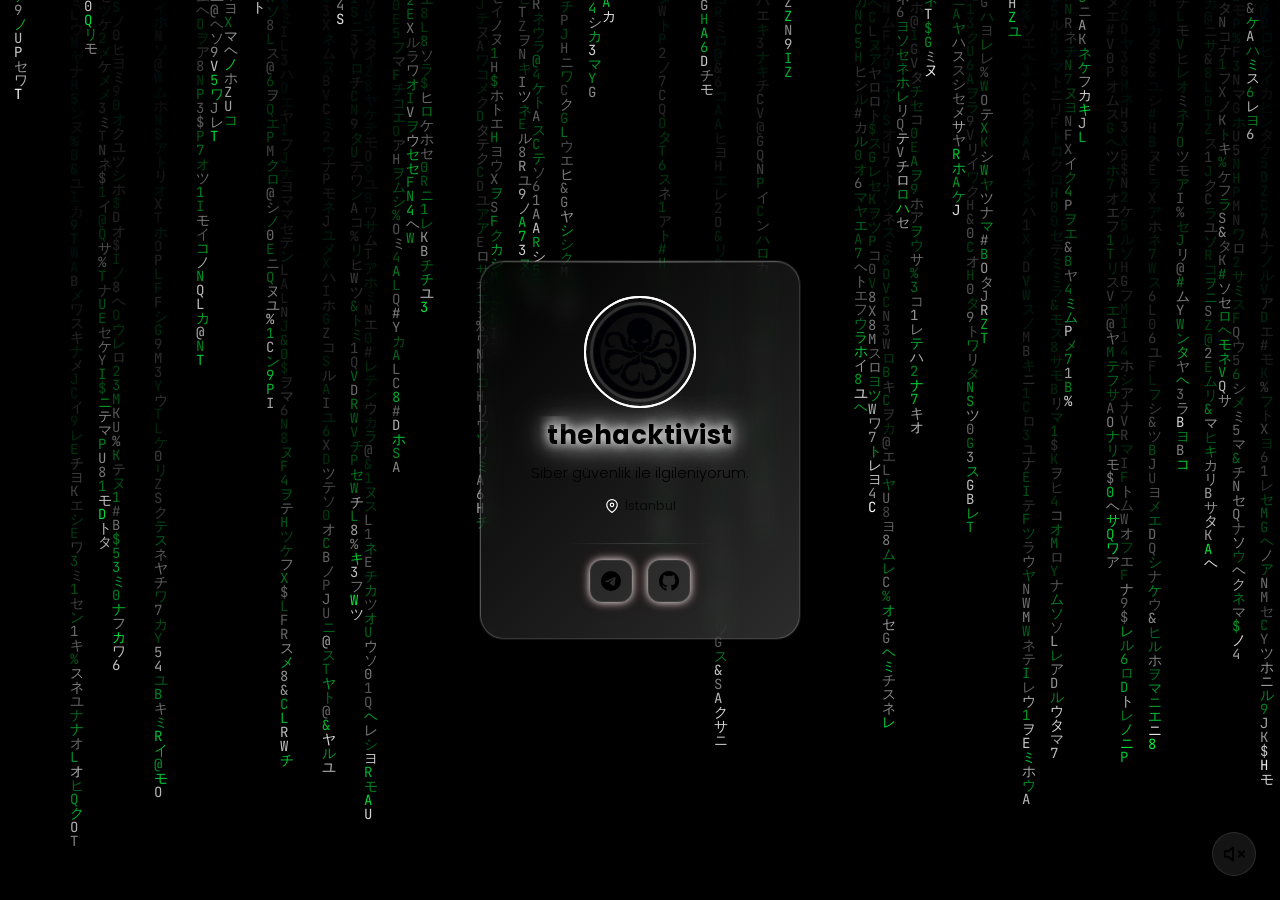
==== commit 96f3d011: "Add files via upload" ====
--- a/index.html
+++ b/index.html
@@ -1,3 +1,4 @@
+
 <!DOCTYPE html>
 <html lang="tr">
 <head>
@@ -91,25 +92,18 @@
             <!-- ===== Sosyal Medya İkonları ===== -->
             <div id="socials-container" class="socials-container">
                 <!-- JS tarafından config.json'dan dinamik olarak doldurulacak -->
+
+                <!--
+                    Örnek yapı (renderer.js bu şekilde oluşturacak):
+
+                    <a href="https://t.me/..." target="_blank" rel="noopener noreferrer"
+                       class="social-link" aria-label="Telegram" data-platform="telegram">
+                        <img src="assets/icons/telegram.svg" alt="Telegram" class="social-icon">
+                    </a>
+                -->
             </div>
 
         </div>
-
-        <!-- ============================================= -->
-        <!--        🆕 BLOG BUTONU (Profil Kartı Altı)      -->
-        <!-- ============================================= -->
-        <a href="blog.html" id="blog-button" class="blog-button glass" aria-label="Blog Sayfası">
-            <svg class="blog-button-icon" xmlns="http://www.w3.org/2000/svg" width="18" height="18" viewBox="0 0 24 24" fill="none" stroke="currentColor" stroke-width="2" stroke-linecap="round" stroke-linejoin="round">
-                <path d="M2 3h6a4 4 0 0 1 4 4v14a3 3 0 0 0-3-3H2z"/>
-                <path d="M22 3h-6a4 4 0 0 0-4 4v14a3 3 0 0 1 3-3h7z"/>
-            </svg>
-            <span class="blog-button-text">BLOG</span>
-            <svg class="blog-button-arrow" xmlns="http://www.w3.org/2000/svg" width="16" height="16" viewBox="0 0 24 24" fill="none" stroke="currentColor" stroke-width="2" stroke-linecap="round" stroke-linejoin="round">
-                <line x1="5" y1="12" x2="19" y2="12"/>
-                <polyline points="12 5 19 12 12 19"/>
-            </svg>
-        </a>
-
     </main>
 
 
--- a/css/main.css
+++ b/css/main.css
@@ -97,7 +97,6 @@
     position: relative;
     z-index: 4;
     display: flex;
-    flex-direction: column;
     justify-content: center;
     align-items: center;
     min-height: 100vh;
@@ -320,97 +319,6 @@
 }
 
 /* ============================================= */
-/*         🆕 BLOG BUTONU (Profil Kartı Altı)    */
-/* ============================================= */
-
-.blog-button {
-    display: inline-flex;
-    justify-content: center;
-    align-items: center;
-    gap: 10px;
-    margin-top: 20px;
-    padding: 14px 36px;
-    border-radius: 16px;
-    border: 1px solid rgba(255, 255, 255, 0.12);
-    color: var(--text-color);
-    font-family: 'Poppins', sans-serif;
-    font-size: 0.95rem;
-    font-weight: 600;
-    letter-spacing: 2px;
-    text-transform: uppercase;
-    cursor: pointer;
-    user-select: none;
-    position: relative;
-    overflow: hidden;
-    transition:
-        transform var(--transition-normal),
-        box-shadow var(--transition-normal),
-        border-color var(--transition-normal),
-        background var(--transition-normal);
-}
-
-.blog-button::before {
-    content: '';
-    position: absolute;
-    top: 0;
-    left: -100%;
-    width: 100%;
-    height: 100%;
-    background: linear-gradient(
-        90deg,
-        transparent 0%,
-        rgba(255, 255, 255, 0.06) 50%,
-        transparent 100%
-    );
-    transition: left 0.5s ease;
-    pointer-events: none;
-}
-
-.blog-button:hover::before {
-    left: 100%;
-}
-
-.blog-button:hover {
-    transform: scale(1.05);
-    border-color: rgba(255, 255, 255, 0.25);
-    box-shadow:
-        0 0 12px rgba(255, 255, 255, 0.15),
-        0 0 28px rgba(255, 255, 255, 0.08),
-        0 0 50px rgba(255, 255, 255, 0.04);
-}
-
-.blog-button:active {
-    transform: scale(0.98);
-}
-
-.blog-button-icon {
-    flex-shrink: 0;
-    opacity: 0.85;
-    transition: opacity var(--transition-fast);
-}
-
-.blog-button:hover .blog-button-icon {
-    opacity: 1;
-}
-
-.blog-button-text {
-    line-height: 1;
-}
-
-.blog-button-arrow {
-    flex-shrink: 0;
-    opacity: 0.5;
-    transition:
-        transform var(--transition-normal),
-        opacity var(--transition-normal);
-}
-
-.blog-button:hover .blog-button-arrow {
-    transform: translateX(4px);
-    opacity: 1;
-}
-
-/* ============================================= */
 /*             SES KONTROL BUTONU                */
 /* ============================================= */
 
--- a/css/glassmorphism.css
+++ b/css/glassmorphism.css
@@ -146,76 +146,4 @@
         opacity: 1;
         transform: translateY(0);
     }
-}
-
-/* ============================================= */
-/*    🆕 BLOG BUTONU GLASSMORPHISM UYUMU          */
-/* ============================================= */
-
-.blog-button.glass {
-    /* Profil kartıyla aynı cam efekti arka plan */
-    background: linear-gradient(
-        135deg,
-        rgba(var(--primary-color-rgb, 26, 26, 46), var(--profile-opacity, 0.5)),
-        rgba(var(--secondary-color-rgb, 22, 33, 62), var(--profile-opacity, 0.5))
-    );
-
-    /* Bulanıklık efekti */
-    backdrop-filter: blur(var(--profile-blur, 20px));
-    -webkit-backdrop-filter: blur(var(--profile-blur, 20px));
-
-    /* Gölge — profil kartıyla tutarlı */
-    box-shadow:
-        0 4px 20px rgba(0, 0, 0, 0.3),
-        inset 0 1px 0 rgba(255, 255, 255, 0.05);
-
-    /* Animasyonlu giriş — profil kartından sonra belirsin */
-    animation: blogButtonFadeIn 0.6s ease-out 0.75s both;
-}
-
-/* Gradyan kapalıyken düz renk modu */
-.blog-button.glass.no-gradient {
-    background: rgba(var(--primary-color-rgb, 26, 26, 46), var(--profile-opacity, 0.5));
-}
-
-/* Hover'da beyaz glow (mevcut main.css kurallarıyla birleşir) */
-.blog-button.glass:hover {
-    box-shadow:
-        0 0 12px rgba(255, 255, 255, 0.15),
-        0 0 28px rgba(255, 255, 255, 0.08),
-        0 0 50px rgba(255, 255, 255, 0.04),
-        inset 0 1px 0 rgba(255, 255, 255, 0.08);
-}
-
-/* Üst kenar ışık çizgisi — profil kartıyla aynı detay */
-.blog-button.glass::after {
-    content: '';
-    position: absolute;
-    top: 0;
-    left: 10%;
-    right: 10%;
-    height: 1px;
-    background: linear-gradient(
-        90deg,
-        transparent 0%,
-        rgba(255, 255, 255, 0.12) 50%,
-        transparent 100%
-    );
-    border-radius: 16px 16px 0 0;
-    pointer-events: none;
-}
-
-/* ============================================= */
-/*       🆕 BLOG BUTONU GİRİŞ ANİMASYONU         */
-/* ============================================= */
-
-@keyframes blogButtonFadeIn {
-    0% {
-        opacity: 0;
-        transform: translateY(15px) scale(0.95);
-    }
-    100% {
-        opacity: 1;
-        transform: translateY(0) scale(1);
-    }
 }
--- a/css/animations.css
+++ b/css/animations.css
@@ -349,60 +349,4 @@
 @keyframes float {
     0%, 100% { transform: translateY(0); }
     50% { transform: translateY(-6px); }
-}
-/* ============================================= */
-/*    🆕 BLOG BUTONU ANİMASYONLARI               */
-/* ============================================= */
-
-/* --- Beyaz Glow Pulse (Hover olmadan sürekli hafif nefes) --- */
-.blog-button.glow-active {
-    animation: blogGlowPulse 3s ease-in-out infinite;
-}
-
-@keyframes blogGlowPulse {
-    0%, 100% {
-        box-shadow:
-            0 0 8px rgba(255, 255, 255, 0.08),
-            0 0 16px rgba(255, 255, 255, 0.04);
-    }
-    50% {
-        box-shadow:
-            0 0 14px rgba(255, 255, 255, 0.15),
-            0 0 28px rgba(255, 255, 255, 0.06),
-            0 0 44px rgba(255, 255, 255, 0.03);
-    }
-}
-
-/* --- Hover'da beyaz glow patlama efekti --- */
-.blog-button:hover {
-    animation: blogGlowBurst 0.4s ease-out forwards;
-}
-
-@keyframes blogGlowBurst {
-    0% {
-        box-shadow:
-            0 0 8px rgba(255, 255, 255, 0.08),
-            0 0 16px rgba(255, 255, 255, 0.04);
-    }
-    100% {
-        box-shadow:
-            0 0 12px rgba(255, 255, 255, 0.2),
-            0 0 30px rgba(255, 255, 255, 0.1),
-            0 0 55px rgba(255, 255, 255, 0.05),
-            0 0 80px rgba(255, 255, 255, 0.02);
-    }
-}
-
-/* --- Ok ikonu hover kayma animasyonu --- */
-.blog-button:hover .blog-button-arrow {
-    animation: arrowSlide 0.6s ease-in-out infinite alternate;
-}
-
-@keyframes arrowSlide {
-    0% {
-        transform: translateX(2px);
-    }
-    100% {
-        transform: translateX(6px);
-    }
 }
--- a/css/responsive.css
+++ b/css/responsive.css
@@ -276,107 +276,4 @@
     .effects-overlay {
         display: none;
     }
-}
-/* ============================================= */
-/*    🆕 BLOG BUTONU RESPONSİVE KURALLARI        */
-/* ============================================= */
-
-/* --- Tablet (max-width: 768px) --- */
-@media screen and (max-width: 768px) {
-
-    .blog-button {
-        padding: 12px 28px;
-        font-size: 0.88rem;
-        letter-spacing: 1.5px;
-        border-radius: 14px;
-        margin-top: 16px;
-    }
-
-    .blog-button-icon {
-        width: 16px;
-        height: 16px;
-    }
-
-    .blog-button-arrow {
-        width: 14px;
-        height: 14px;
-    }
-}
-
-/* --- Mobil (max-width: 480px) --- */
-@media screen and (max-width: 480px) {
-
-    .blog-button {
-        padding: 11px 24px;
-        font-size: 0.82rem;
-        letter-spacing: 1.2px;
-        border-radius: 12px;
-        margin-top: 14px;
-        gap: 8px;
-    }
-
-    .blog-button-icon {
-        width: 15px;
-        height: 15px;
-    }
-
-    .blog-button-arrow {
-        width: 13px;
-        height: 13px;
-    }
-}
-
-/* --- Çok küçük ekranlar (max-width: 360px) --- */
-@media screen and (max-width: 360px) {
-
-    .blog-button {
-        padding: 10px 20px;
-        font-size: 0.78rem;
-        border-radius: 10px;
-        margin-top: 12px;
-    }
-}
-
-/* --- Landscape yatay yönelim --- */
-@media screen and (max-height: 500px) and (orientation: landscape) {
-
-    .blog-button {
-        padding: 10px 24px;
-        margin-top: 12px;
-        font-size: 0.82rem;
-    }
-}
-
-/* --- 4K yüksek çözünürlük --- */
-@media screen and (min-width: 2560px) {
-
-    .blog-button {
-        padding: 18px 44px;
-        font-size: 1.1rem;
-        letter-spacing: 2.5px;
-        border-radius: 20px;
-        margin-top: 24px;
-        gap: 12px;
-    }
-
-    .blog-button-icon {
-        width: 22px;
-        height: 22px;
-    }
-
-    .blog-button-arrow {
-        width: 20px;
-        height: 20px;
-    }
-}
-
-/* --- Azaltılmış hareketlilik --- */
-@media (prefers-reduced-motion: reduce) {
-
-    .blog-button,
-    .blog-button::before,
-    .blog-button .blog-button-arrow {
-        animation: none !important;
-        transition: none !important;
-    }
 }
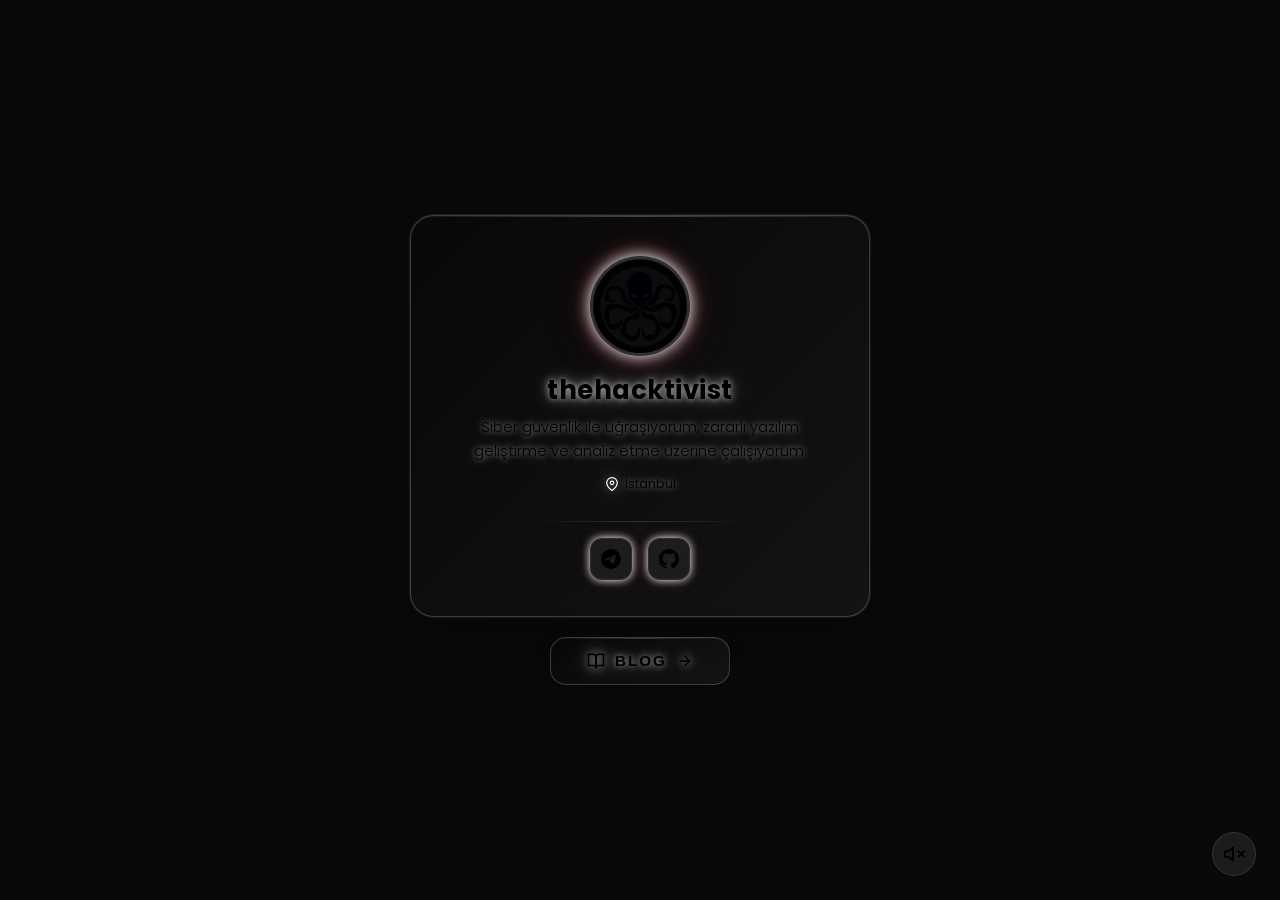
==== commit e54665f8: "Add files via upload" ====
--- a/index.html
+++ b/index.html
@@ -1,4 +1,3 @@
-
 <!DOCTYPE html>
 <html lang="tr">
 <head>
@@ -92,18 +91,25 @@
             <!-- ===== Sosyal Medya İkonları ===== -->
             <div id="socials-container" class="socials-container">
                 <!-- JS tarafından config.json'dan dinamik olarak doldurulacak -->
-
-                <!--
-                    Örnek yapı (renderer.js bu şekilde oluşturacak):
-
-                    <a href="https://t.me/..." target="_blank" rel="noopener noreferrer"
-                       class="social-link" aria-label="Telegram" data-platform="telegram">
-                        <img src="assets/icons/telegram.svg" alt="Telegram" class="social-icon">
-                    </a>
-                -->
             </div>
 
         </div>
+
+        <!-- ============================================= -->
+        <!--        🆕 BLOG BUTONU (Profil Kartı Altı)      -->
+        <!-- ============================================= -->
+        <a href="blog.html" id="blog-button" class="blog-button glass" aria-label="Blog Sayfası">
+            <svg class="blog-button-icon" xmlns="http://www.w3.org/2000/svg" width="18" height="18" viewBox="0 0 24 24" fill="none" stroke="currentColor" stroke-width="2" stroke-linecap="round" stroke-linejoin="round">
+                <path d="M2 3h6a4 4 0 0 1 4 4v14a3 3 0 0 0-3-3H2z"/>
+                <path d="M22 3h-6a4 4 0 0 0-4 4v14a3 3 0 0 1 3-3h7z"/>
+            </svg>
+            <span class="blog-button-text">BLOG</span>
+            <svg class="blog-button-arrow" xmlns="http://www.w3.org/2000/svg" width="16" height="16" viewBox="0 0 24 24" fill="none" stroke="currentColor" stroke-width="2" stroke-linecap="round" stroke-linejoin="round">
+                <line x1="5" y1="12" x2="19" y2="12"/>
+                <polyline points="12 5 19 12 12 19"/>
+            </svg>
+        </a>
+
     </main>
 
 
--- a/css/main.css
+++ b/css/main.css
@@ -97,6 +97,7 @@
     position: relative;
     z-index: 4;
     display: flex;
+    flex-direction: column;
     justify-content: center;
     align-items: center;
     min-height: 100vh;
@@ -186,11 +187,13 @@
 .username {
     font-size: 1.6rem;
     font-weight: 700;
-    letter-spacing: 0.5px;
+    letter-spacing: 0.02em;
     color: var(--text-color);
-    transition: text-shadow var(--transition-normal);
     line-height: 1.3;
     word-break: break-word;
+    -webkit-font-smoothing: antialiased;
+    -moz-osx-font-smoothing: grayscale;
+    text-rendering: optimizeLegibility;
 }
 
 .username.glow-active {
@@ -215,6 +218,22 @@
     padding: 0 8px;
     word-break: break-word;
     white-space: pre-line;
+    -webkit-font-smoothing: antialiased;
+    -moz-osx-font-smoothing: grayscale;
+    text-rendering: optimizeLegibility;
+}
+
+.description.glow-active {
+    text-shadow:
+        0 0 6px rgba(var(--accent-color-rgb, 233, 69, 96), 0.6),
+        0 0 15px rgba(var(--accent-color-rgb, 233, 69, 96), 0.4),
+        0 0 30px rgba(var(--accent-color-rgb, 233, 69, 96), 0.25),
+        0 0 50px rgba(var(--accent-color-rgb, 233, 69, 96), 0.1);
+    animation: glowPulse 5s ease-in-out 1s infinite;
+    will-change: filter;
+    backface-visibility: hidden;
+    -webkit-backface-visibility: hidden;
+    transform: translateZ(0);
 }
 
 /* ============================================= */
@@ -244,6 +263,28 @@
     font-weight: 400;
     color: var(--text-color);
     opacity: 0.7;
+    -webkit-font-smoothing: antialiased;
+    -moz-osx-font-smoothing: grayscale;
+    text-rendering: optimizeLegibility;
+}
+
+.location-text.glow-active {
+    text-shadow:
+        0 0 6px rgba(var(--accent-color-rgb, 233, 69, 96), 0.6),
+        0 0 15px rgba(var(--accent-color-rgb, 233, 69, 96), 0.4),
+        0 0 30px rgba(var(--accent-color-rgb, 233, 69, 96), 0.25),
+        0 0 50px rgba(var(--accent-color-rgb, 233, 69, 96), 0.1);
+    animation: glowPulse 5s ease-in-out 1.5s infinite;
+    will-change: filter;
+    backface-visibility: hidden;
+    -webkit-backface-visibility: hidden;
+    transform: translateZ(0);
+}
+
+.location-icon.glow-active {
+    filter: drop-shadow(0 0 6px rgba(var(--accent-color-rgb, 233, 69, 96), 0.5))
+            drop-shadow(0 0 12px rgba(var(--accent-color-rgb, 233, 69, 96), 0.25));
+    animation: glowPulse 5s ease-in-out 1.5s infinite;
 }
 
 /* ============================================= */
@@ -316,6 +357,127 @@
 
 .social-icon.monochrome {
     filter: brightness(0) invert(1);
+}
+
+/* ============================================= */
+/*         🆕 BLOG BUTONU (Profil Kartı Altı)    */
+/* ============================================= */
+
+.blog-button {
+    display: inline-flex;
+    justify-content: center;
+    align-items: center;
+    gap: 10px;
+    margin-top: 20px;
+    padding: 14px 36px;
+    border-radius: 16px;
+    border: 1px solid rgba(255, 255, 255, 0.12);
+    color: var(--text-color);
+    font-family: 'Poppins', sans-serif;
+    font-size: 0.95rem;
+    font-weight: 600;
+    letter-spacing: 2px;
+    text-transform: uppercase;
+    cursor: pointer;
+    user-select: none;
+    position: relative;
+    overflow: hidden;
+    transition:
+        transform var(--transition-normal),
+        box-shadow var(--transition-normal),
+        border-color var(--transition-normal),
+        background var(--transition-normal);
+}
+
+.blog-button::before {
+    content: '';
+    position: absolute;
+    top: 0;
+    left: -100%;
+    width: 100%;
+    height: 100%;
+    background: linear-gradient(
+        90deg,
+        transparent 0%,
+        rgba(255, 255, 255, 0.06) 50%,
+        transparent 100%
+    );
+    transition: left 0.5s ease;
+    pointer-events: none;
+}
+
+.blog-button:hover::before {
+    left: 100%;
+}
+
+.blog-button:hover {
+    transform: scale(1.05);
+    border-color: rgba(255, 255, 255, 0.25);
+    box-shadow:
+        0 0 12px rgba(255, 255, 255, 0.15),
+        0 0 28px rgba(255, 255, 255, 0.08),
+        0 0 50px rgba(255, 255, 255, 0.04);
+}
+
+.blog-button:active {
+    transform: scale(0.98);
+}
+
+.blog-button-icon {
+    flex-shrink: 0;
+    opacity: 0.85;
+    transition: opacity var(--transition-fast);
+}
+
+.blog-button:hover .blog-button-icon {
+    opacity: 1;
+}
+
+.blog-button-text {
+    line-height: 1;
+    -webkit-font-smoothing: antialiased;
+    -moz-osx-font-smoothing: grayscale;
+    text-rendering: optimizeLegibility;
+    transition: text-shadow 0.3s ease;
+}
+
+.blog-button.glow-active .blog-button-text {
+    text-shadow:
+        0 0 6px rgba(var(--accent-color-rgb, 233, 69, 96), 0.6),
+        0 0 15px rgba(var(--accent-color-rgb, 233, 69, 96), 0.4),
+        0 0 30px rgba(var(--accent-color-rgb, 233, 69, 96), 0.25),
+        0 0 50px rgba(var(--accent-color-rgb, 233, 69, 96), 0.1);
+    animation: glowPulse 5s ease-in-out 1s infinite;
+    will-change: filter;
+    backface-visibility: hidden;
+    -webkit-backface-visibility: hidden;
+    transform: translateZ(0);
+}
+.blog-button.glow-active .blog-button-icon {
+    filter: drop-shadow(0 0 4px rgba(var(--accent-color-rgb, 233, 69, 96), 0.6))
+            drop-shadow(0 0 10px rgba(var(--accent-color-rgb, 233, 69, 96), 0.35))
+            drop-shadow(0 0 20px rgba(var(--accent-color-rgb, 233, 69, 96), 0.15));
+    opacity: 1;
+}
+
+.blog-button.glow-active .blog-button-arrow {
+    filter: drop-shadow(0 0 4px rgba(var(--accent-color-rgb, 233, 69, 96), 0.6))
+            drop-shadow(0 0 10px rgba(var(--accent-color-rgb, 233, 69, 96), 0.35))
+            drop-shadow(0 0 20px rgba(var(--accent-color-rgb, 233, 69, 96), 0.15));
+    opacity: 1;
+}
+
+.blog-button-arrow {
+    flex-shrink: 0;
+    opacity: 0.5;
+    transition:
+        transform var(--transition-normal),
+        opacity var(--transition-normal);
+}
+
+.blog-button:hover .blog-button-arrow {
+    transform: translateX(4px);
+    opacity: 1;
 }
 
 /* ============================================= */
--- a/css/glassmorphism.css
+++ b/css/glassmorphism.css
@@ -146,4 +146,76 @@
         opacity: 1;
         transform: translateY(0);
     }
+}
+
+/* ============================================= */
+/*    🆕 BLOG BUTONU GLASSMORPHISM UYUMU          */
+/* ============================================= */
+
+.blog-button.glass {
+    /* Profil kartıyla aynı cam efekti arka plan */
+    background: linear-gradient(
+        135deg,
+        rgba(var(--primary-color-rgb, 26, 26, 46), var(--profile-opacity, 0.5)),
+        rgba(var(--secondary-color-rgb, 22, 33, 62), var(--profile-opacity, 0.5))
+    );
+
+    /* Bulanıklık efekti */
+    backdrop-filter: blur(var(--profile-blur, 20px));
+    -webkit-backdrop-filter: blur(var(--profile-blur, 20px));
+
+    /* Gölge — profil kartıyla tutarlı */
+    box-shadow:
+        0 4px 20px rgba(0, 0, 0, 0.3),
+        inset 0 1px 0 rgba(255, 255, 255, 0.05);
+
+    /* Animasyonlu giriş — profil kartından sonra belirsin */
+    animation: blogButtonFadeIn 0.6s ease-out 0.75s both;
+}
+
+/* Gradyan kapalıyken düz renk modu */
+.blog-button.glass.no-gradient {
+    background: rgba(var(--primary-color-rgb, 26, 26, 46), var(--profile-opacity, 0.5));
+}
+
+/* Hover'da beyaz glow (mevcut main.css kurallarıyla birleşir) */
+.blog-button.glass:hover {
+    box-shadow:
+        0 0 12px rgba(255, 255, 255, 0.15),
+        0 0 28px rgba(255, 255, 255, 0.08),
+        0 0 50px rgba(255, 255, 255, 0.04),
+        inset 0 1px 0 rgba(255, 255, 255, 0.08);
+}
+
+/* Üst kenar ışık çizgisi — profil kartıyla aynı detay */
+.blog-button.glass::after {
+    content: '';
+    position: absolute;
+    top: 0;
+    left: 10%;
+    right: 10%;
+    height: 1px;
+    background: linear-gradient(
+        90deg,
+        transparent 0%,
+        rgba(255, 255, 255, 0.12) 50%,
+        transparent 100%
+    );
+    border-radius: 16px 16px 0 0;
+    pointer-events: none;
+}
+
+/* ============================================= */
+/*       🆕 BLOG BUTONU GİRİŞ ANİMASYONU         */
+/* ============================================= */
+
+@keyframes blogButtonFadeIn {
+    0% {
+        opacity: 0;
+        transform: translateY(15px) scale(0.95);
+    }
+    100% {
+        opacity: 1;
+        transform: translateY(0) scale(1);
+    }
 }
--- a/css/animations.css
+++ b/css/animations.css
@@ -101,68 +101,33 @@
 /*         (TAMAMEN YENİDEN TASARLANDI)           */
 /* ============================================= */
 
-/* --- Temel Parıltı Animasyonu --- */
+/* ============================================= */
+/*        KULLANICI ADI GLOW / IŞILTI             */
+/* ============================================= */
+
 .username.glow-active {
-    position: relative;
-    animation: glowPulse 3s ease-in-out infinite;
+    text-shadow:
+        0 0 6px rgba(var(--accent-color-rgb, 233, 69, 96), 0.6),
+        0 0 15px rgba(var(--accent-color-rgb, 233, 69, 96), 0.4),
+        0 0 30px rgba(var(--accent-color-rgb, 233, 69, 96), 0.25),
+        0 0 50px rgba(var(--accent-color-rgb, 233, 69, 96), 0.1);
+    animation: glowPulse 5s ease-in-out 1s infinite;
+    -webkit-font-smoothing: antialiased;
+    -moz-osx-font-smoothing: grayscale;
+    text-rendering: optimizeLegibility;
+    will-change: filter;
+    backface-visibility: hidden;
+    -webkit-backface-visibility: hidden;
+    transform: translateZ(0);
 }
 
 @keyframes glowPulse {
     0%, 100% {
-        text-shadow:
-            0 0 4px rgba(255, 255, 255, 0.4),
-            0 0 11px var(--accent-color),
-            0 0 22px var(--accent-color),
-            0 0 40px var(--accent-color);
-        filter: brightness(1);
-    }
-    50% {
-        text-shadow:
-            0 0 6px rgba(255, 255, 255, 0.6),
-            0 0 16px var(--accent-color),
-            0 0 35px var(--accent-color),
-            0 0 60px var(--accent-color),
-            0 0 80px var(--accent-color);
-        filter: brightness(1.15);
-    }
-}
-
-/* --- Altında Yansıma Efekti --- */
-.username.glow-active::after {
-    content: attr(data-text);
-    position: absolute;
-    top: 100%;
-    left: 0;
-    width: 100%;
-    text-align: center;
-    color: var(--accent-color);
-    opacity: 0.12;
-    transform: scaleY(-0.4) translateY(-4px);
-    filter: blur(4px);
-    pointer-events: none;
-    mask-image: linear-gradient(to bottom, rgba(0,0,0,0.5), transparent);
-    -webkit-mask-image: linear-gradient(to bottom, rgba(0,0,0,0.5), transparent);
-}
-
-/* --- Işık Geçişi Şeridi (Shimmer) --- */
-.username.glow-active::before {
-    content: '';
-    position: absolute;
-    top: -2px;
-    left: -10%;
-    width: 30%;
-    height: calc(100% + 4px);
-    background: linear-gradient(
-        90deg,
-        transparent 0%,
-        rgba(255, 255, 255, 0) 20%,
-        rgba(255, 255, 255, 0.25) 50%,
-        rgba(255, 255, 255, 0) 80%,
-        transparent 100%
-    );
-    animation: shimmerSlide 4s ease-in-out infinite;
-    pointer-events: none;
-    z-index: 1;
+        filter: brightness(1.05);
+    }
+    50% {
+        filter: brightness(1.2);
+    }
 }
 
 @keyframes shimmerSlide {
@@ -349,4 +314,60 @@
 @keyframes float {
     0%, 100% { transform: translateY(0); }
     50% { transform: translateY(-6px); }
+}
+/* ============================================= */
+/*    🆕 BLOG BUTONU ANİMASYONLARI               */
+/* ============================================= */
+
+/* --- Beyaz Glow Pulse (Hover olmadan sürekli hafif nefes) --- */
+.blog-button.glow-active {
+    animation: blogGlowPulse 3s ease-in-out infinite;
+}
+
+@keyframes blogGlowPulse {
+    0%, 100% {
+        box-shadow:
+            0 0 8px rgba(255, 255, 255, 0.08),
+            0 0 16px rgba(255, 255, 255, 0.04);
+    }
+    50% {
+        box-shadow:
+            0 0 14px rgba(255, 255, 255, 0.15),
+            0 0 28px rgba(255, 255, 255, 0.06),
+            0 0 44px rgba(255, 255, 255, 0.03);
+    }
+}
+
+/* --- Hover'da beyaz glow patlama efekti --- */
+.blog-button:hover {
+    animation: blogGlowBurst 0.4s ease-out forwards;
+}
+
+@keyframes blogGlowBurst {
+    0% {
+        box-shadow:
+            0 0 8px rgba(255, 255, 255, 0.08),
+            0 0 16px rgba(255, 255, 255, 0.04);
+    }
+    100% {
+        box-shadow:
+            0 0 12px rgba(255, 255, 255, 0.2),
+            0 0 30px rgba(255, 255, 255, 0.1),
+            0 0 55px rgba(255, 255, 255, 0.05),
+            0 0 80px rgba(255, 255, 255, 0.02);
+    }
+}
+
+/* --- Ok ikonu hover kayma animasyonu --- */
+.blog-button:hover .blog-button-arrow {
+    animation: arrowSlide 0.6s ease-in-out infinite alternate;
+}
+
+@keyframes arrowSlide {
+    0% {
+        transform: translateX(2px);
+    }
+    100% {
+        transform: translateX(6px);
+    }
 }
--- a/css/responsive.css
+++ b/css/responsive.css
@@ -276,4 +276,107 @@
     .effects-overlay {
         display: none;
     }
+}
+/* ============================================= */
+/*    🆕 BLOG BUTONU RESPONSİVE KURALLARI        */
+/* ============================================= */
+
+/* --- Tablet (max-width: 768px) --- */
+@media screen and (max-width: 768px) {
+
+    .blog-button {
+        padding: 12px 28px;
+        font-size: 0.88rem;
+        letter-spacing: 1.5px;
+        border-radius: 14px;
+        margin-top: 16px;
+    }
+
+    .blog-button-icon {
+        width: 16px;
+        height: 16px;
+    }
+
+    .blog-button-arrow {
+        width: 14px;
+        height: 14px;
+    }
+}
+
+/* --- Mobil (max-width: 480px) --- */
+@media screen and (max-width: 480px) {
+
+    .blog-button {
+        padding: 11px 24px;
+        font-size: 0.82rem;
+        letter-spacing: 1.2px;
+        border-radius: 12px;
+        margin-top: 14px;
+        gap: 8px;
+    }
+
+    .blog-button-icon {
+        width: 15px;
+        height: 15px;
+    }
+
+    .blog-button-arrow {
+        width: 13px;
+        height: 13px;
+    }
+}
+
+/* --- Çok küçük ekranlar (max-width: 360px) --- */
+@media screen and (max-width: 360px) {
+
+    .blog-button {
+        padding: 10px 20px;
+        font-size: 0.78rem;
+        border-radius: 10px;
+        margin-top: 12px;
+    }
+}
+
+/* --- Landscape yatay yönelim --- */
+@media screen and (max-height: 500px) and (orientation: landscape) {
+
+    .blog-button {
+        padding: 10px 24px;
+        margin-top: 12px;
+        font-size: 0.82rem;
+    }
+}
+
+/* --- 4K yüksek çözünürlük --- */
+@media screen and (min-width: 2560px) {
+
+    .blog-button {
+        padding: 18px 44px;
+        font-size: 1.1rem;
+        letter-spacing: 2.5px;
+        border-radius: 20px;
+        margin-top: 24px;
+        gap: 12px;
+    }
+
+    .blog-button-icon {
+        width: 22px;
+        height: 22px;
+    }
+
+    .blog-button-arrow {
+        width: 20px;
+        height: 20px;
+    }
+}
+
+/* --- Azaltılmış hareketlilik --- */
+@media (prefers-reduced-motion: reduce) {
+
+    .blog-button,
+    .blog-button::before,
+    .blog-button .blog-button-arrow {
+        animation: none !important;
+        transition: none !important;
+    }
 }
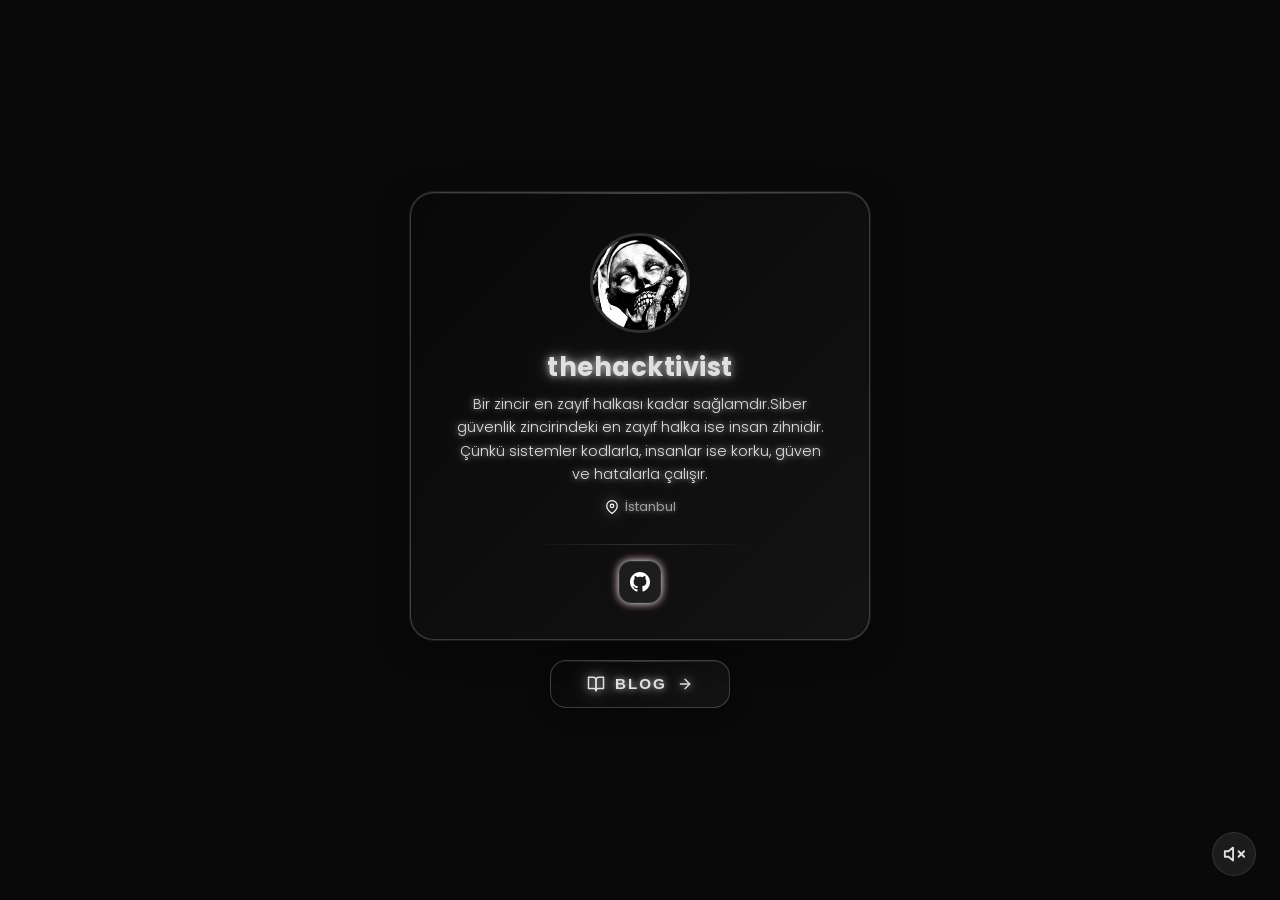
==== commit df18237b: "Add files via upload" ====
--- a/index.html
+++ b/index.html
@@ -28,18 +28,13 @@
 <!-- ============================================= -->
 <!--        KATMAN 1: YouTube Arka Plan Video       -->
 <!-- ============================================= -->
-<div id="youtube-bg" class="youtube-background">
-    <div id="youtube-overlay" class="youtube-overlay"></div>
-    <iframe
-        id="youtube-player"
-        class="youtube-iframe"
-        src=""
-        title="Background Video"
-        frameborder="0"
-        allow="accelerometer; autoplay; clipboard-write; encrypted-media; gyroscope; picture-in-picture"
-        allowfullscreen
-        loading="lazy"
-    ></iframe>
+
+<div class="video-background">
+    <div class="video-overlay"></div>
+    <video id="bg-video" autoplay loop muted playsinline>
+        <!-- Videonu assets klasörüne koymalısın -->
+        <source src="assets/background.mp4" type="video/mp4">
+    </video>
 </div>
 
 
@@ -148,8 +143,6 @@
     <!--               JavaScript Dosyaları             -->
     <!-- ============================================= -->
     <script src="js/config-loader.js"></script>
-    <script src="js/youtube-bg.js"></script>
-    <script src="js/effects.js"></script>
     <script src="js/glow.js"></script>
     <script src="js/renderer.js"></script>
     <script src="js/app.js"></script>
--- a/css/main.css
+++ b/css/main.css
@@ -610,4 +610,19 @@
     clip: rect(0, 0, 0, 0);
     white-space: nowrap;
     border: 0;
+}
+.video-background {
+    position: fixed;
+    top: 0; left: 0; width: 100%; height: 100%;
+    z-index: 1; overflow: hidden;
+}
+#bg-video {
+    width: 100vw; height: 100vh;
+    object-fit: cover; /* Videoyu ekran oranına göre keser/yaymaz */
+    position: absolute; top: 0; left: 0;
+}
+.video-overlay {
+    position: absolute; top: 0; left: 0; width: 100%; height: 100%;
+    background: rgba(0, 0, 0, 0.4); /* Videonun üzerindeki siyahlık ayarı */
+    z-index: 2;
 }
--- a/css/youtube-bg.css
+++ b/css/youtube-bg.css
@@ -51,4 +51,156 @@
 
 .youtube-background.no-video .youtube-overlay {
     background: transparent;
+}
+/* ============================================= */
+/*    IN-APP TARAYICI BANNER STİLLERİ            */
+/* ============================================= */
+
+#inapp-banner {
+    position: fixed;
+    top: 0;
+    left: 0;
+    right: 0;
+    z-index: 98;
+    padding: 10px 16px;
+    background: rgba(15, 15, 15, 0.95);
+    backdrop-filter: blur(16px);
+    -webkit-backdrop-filter: blur(16px);
+    border-bottom: 1px solid rgba(255, 255, 255, 0.08);
+    animation: inappSlideDown 0.3s ease-out both;
+}
+
+.inapp-banner-content {
+    display: flex;
+    justify-content: space-between;
+    align-items: center;
+    gap: 12px;
+    max-width: 600px;
+    margin: 0 auto;
+}
+
+.inapp-banner-text {
+    display: flex;
+    flex-direction: column;
+    gap: 2px;
+    min-width: 0;
+}
+
+.inapp-banner-title {
+    font-size: 0.82rem;
+    font-weight: 600;
+    color: #ffffff;
+    white-space: nowrap;
+}
+
+.inapp-banner-sub {
+    font-size: 0.7rem;
+    font-weight: 300;
+    color: rgba(255, 255, 255, 0.5);
+    white-space: nowrap;
+    overflow: hidden;
+    text-overflow: ellipsis;
+}
+
+.inapp-banner-actions {
+    display: flex;
+    align-items: center;
+    gap: 8px;
+    flex-shrink: 0;
+}
+
+.inapp-banner-btn {
+    display: inline-flex;
+    align-items: center;
+    padding: 7px 16px;
+    font-family: 'Poppins', sans-serif;
+    font-size: 0.75rem;
+    font-weight: 600;
+    color: #000000;
+    background: #ffffff;
+    border-radius: 8px;
+    white-space: nowrap;
+    transition: background 0.2s ease;
+}
+
+.inapp-banner-btn:hover {
+    background: #e0e0e0;
+}
+
+.inapp-banner-close {
+    display: flex;
+    align-items: center;
+    justify-content: center;
+    width: 28px;
+    height: 28px;
+    border-radius: 6px;
+    color: rgba(255, 255, 255, 0.4);
+    transition: color 0.2s ease, background 0.2s ease;
+}
+
+.inapp-banner-close:hover {
+    color: #ffffff;
+    background: rgba(255, 255, 255, 0.08);
+}
+
+/* Giriş animasyonu */
+@keyframes inappSlideDown {
+    from {
+        opacity: 0;
+        transform: translateY(-100%);
+    }
+    to {
+        opacity: 1;
+        transform: translateY(0);
+    }
+}
+
+/* Kapanış */
+#inapp-banner.inapp-banner-hide {
+    animation: inappSlideUp 0.3s ease-in both;
+}
+
+@keyframes inappSlideUp {
+    from {
+        opacity: 1;
+        transform: translateY(0);
+    }
+    to {
+        opacity: 0;
+        transform: translateY(-100%);
+    }
+}
+
+/* Titreme (ses butonuna basınca) */
+#inapp-banner.inapp-banner-shake {
+    animation: inappShake 0.5s ease-in-out;
+}
+
+@keyframes inappShake {
+    0%, 100% { transform: translateX(0); }
+    20% { transform: translateX(-6px); }
+    40% { transform: translateX(5px); }
+    60% { transform: translateX(-4px); }
+    80% { transform: translateX(2px); }
+}
+
+/* Mobil küçük ekran */
+@media screen and (max-width: 400px) {
+
+    #inapp-banner {
+        padding: 8px 12px;
+    }
+
+    .inapp-banner-title {
+        font-size: 0.75rem;
+    }
+
+    .inapp-banner-sub {
+        font-size: 0.65rem;
+    }
+
+    .inapp-banner-btn {
+        padding: 6px 12px;
+        font-size: 0.7rem;
+    }
 }
